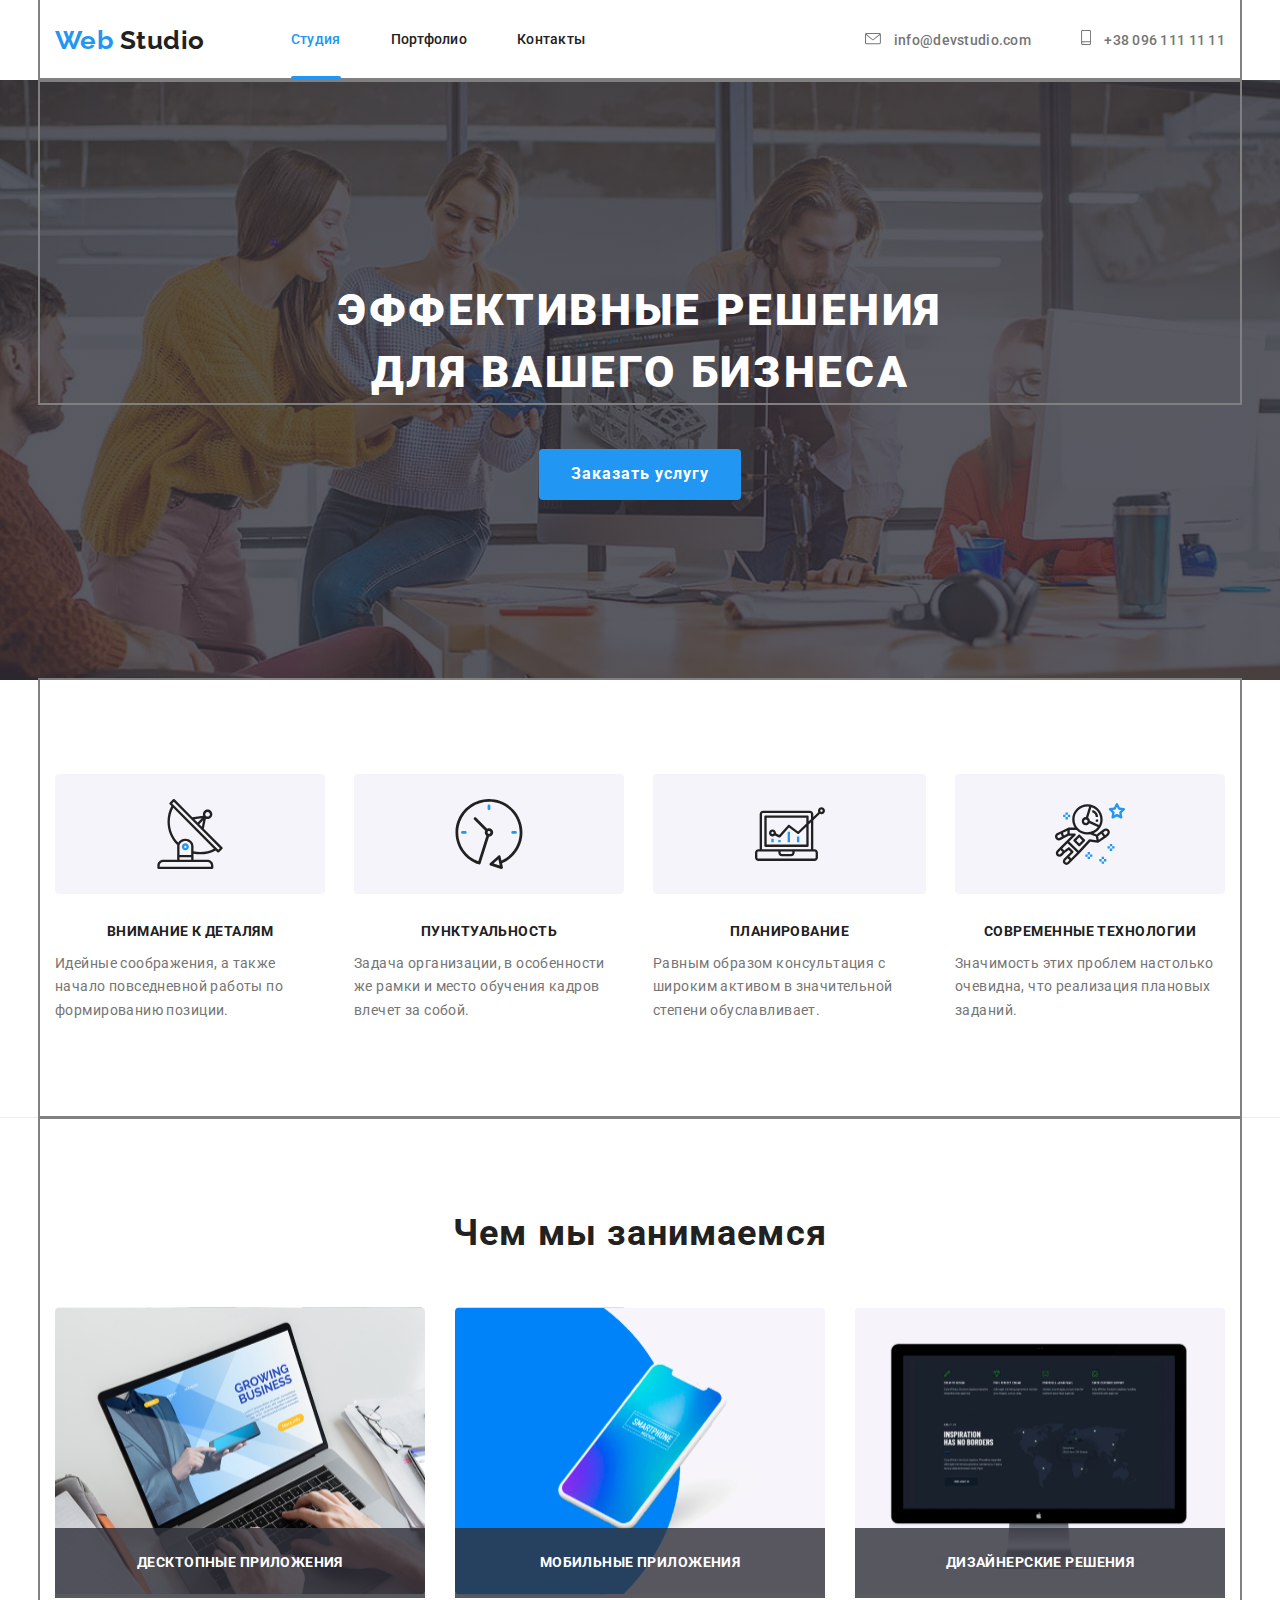
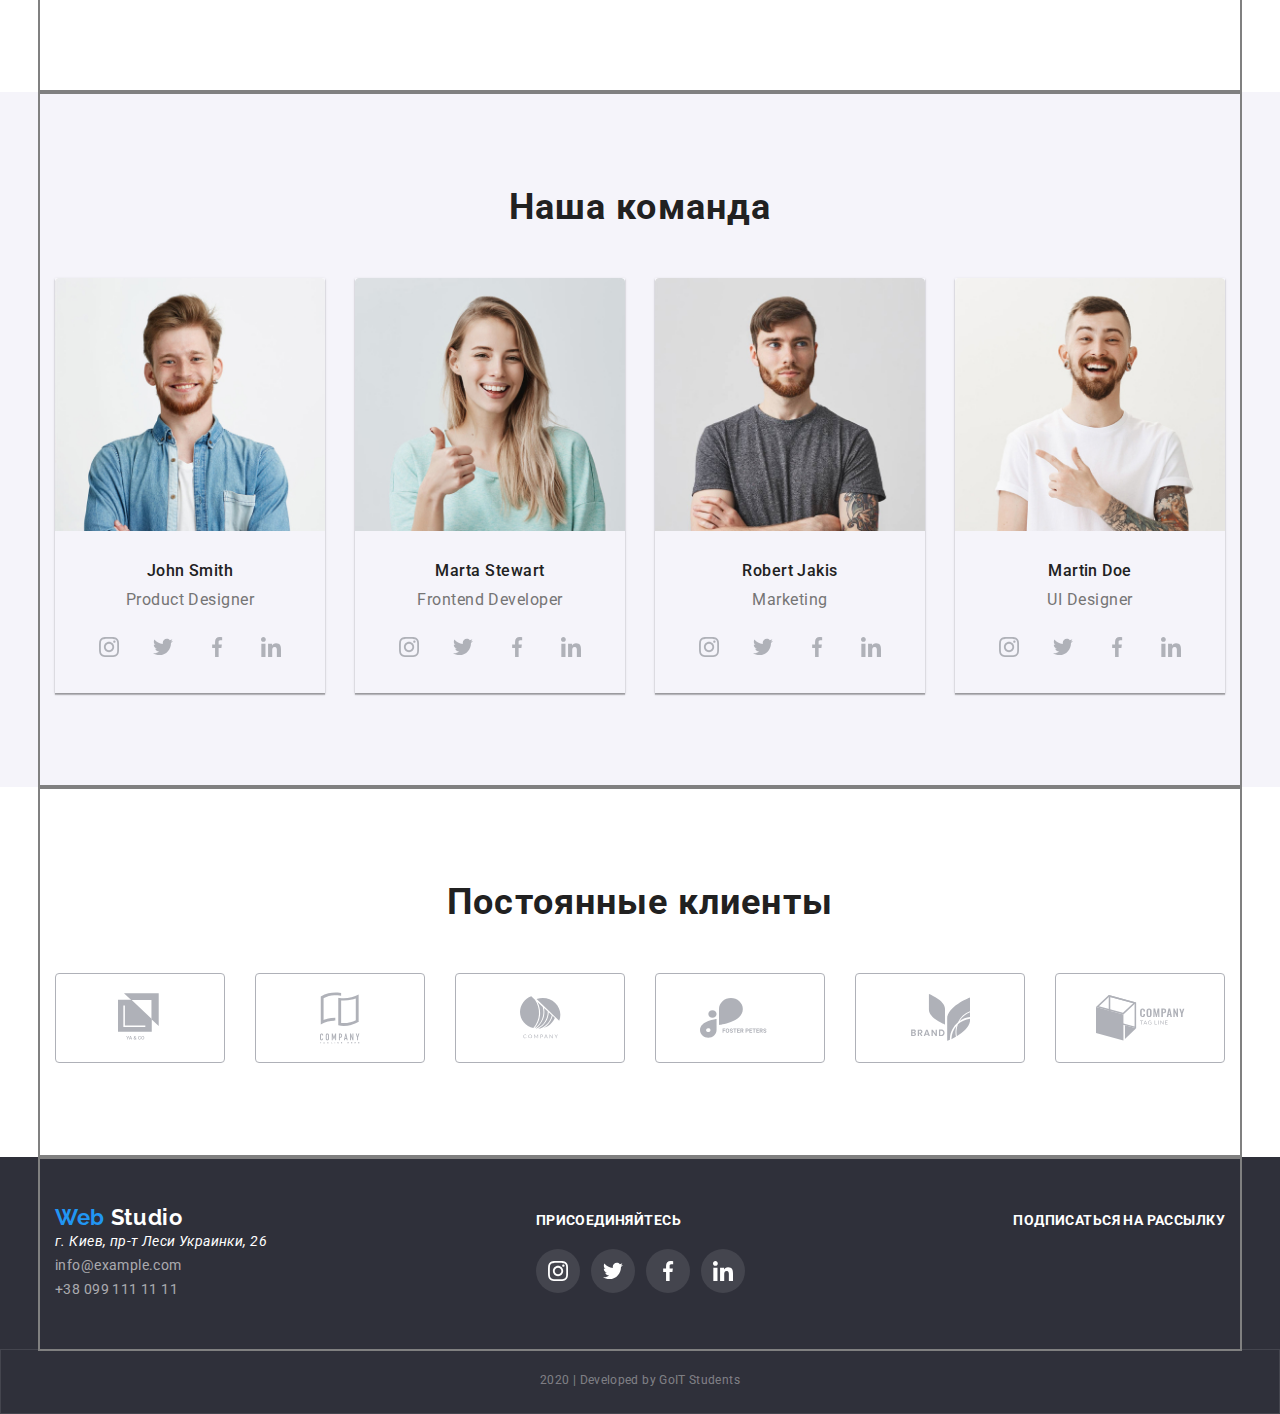
==== index.html @ 0ee474f1 "hw6" ====
<!DOCTYPE html>
<html lang="ru">
  <head>
    <meta charset="UTF-8" />
    <meta name="viewport" content="width=device-width, initial-scale=1.0" />
    <title>Document</title>
    <link
      href="https://fonts.googleapis.com/css2?family=Raleway:wght@700&family=Roboto:wght@400;500;700;900&display=swap"
      rel="stylesheet"
    />
    <link
      rel="stylesheet"
      href="https://cdnjs.cloudflare.com/ajax/libs/modern-normalize/0.6.0/modern-normalize.min.css"
    />
    <link rel="stylesheet" href="./css/style.css" />
  </head>
  <body>
    <header class="page-header">
      <div class="container main">
        <nav class="main-nav">
          <a href="./index.html" class="logo list"
            >Web <span class="logo-color">Studio</span></a
          >

          <ul class="site-nav list">
            <li class="item active">
              <a href="./index.html" class="link list line">Студия</a>
            </li>
            <li class="item">
              <a href="./portfolio.html" class="link list line">Портфолио</a>
            </li>
            <li class="item"><a href="" class="link list line">Контакты</a></li>
          </ul>
        </nav>

        <ul class="contacts list">
          <li class="item">
            <a href="" class="link list">
              <svg class="envelope">
                <use href="./images/symbol-defs.svg#envelope"></use>
              </svg>
              info@devstudio.com
            </a>
          </li>
          <li class="item">
            <a href="" class="link list">
              <svg class="smartphone">
                <use href="./images/symbol-defs.svg#smartphone"></use>
              </svg>
              +38 096 111 11 11</a
            >
          </li>
        </ul>
      </div>
    </header>
    <main>
      <section>
        <div class="overlay">
          <div class="container">
            <h1 class="hero-title">
              эффективные решения <br />
              для вашего бизнеса
            </h1>
          </div>
          <a href="" class="hero-link list"
            ><span class="hero-btn">Заказать услугу</span></a
          >
        </div>
      </section>

      <!--section soft-tech skils-->
      <section class="skills">
        <div class="container sec-pad">
          <ul class="skills-list">
            <li class="skills-item">
              <div class="background">
                <svg class="antenna icon">
                  <use href="./images/symbol-defs.svg#antenna"></use>
                </svg>
              </div>

              <h2 class="skills-title">Внимание к деталям</h2>
              <p class="description-skills">
                Идейные соображения, а также начало повседневной работы по
                формированию позиции.
              </p>
            </li>
            <li class="skills-item">
              <div class="background">
                <svg class="clock icon">
                  <use href="./images/symbol-defs.svg#clock"></use>
                </svg>
              </div>

              <h2 class="skills-title">Пунктуальность</h2>
              <p class="description-skills">
                Задача организации, в особенности же рамки и место обучения
                кадров влечет за собой.
              </p>
            </li>
            <li class="skills-item">
              <div class="background">
                <svg class="diagram icon">
                  <use href="./images/symbol-defs.svg#diagram"></use>
                </svg>
              </div>

              <h2 class="skills-title">Планирование</h2>
              <p class="description-skills">
                Равным образом консультация с широким активом в значительной
                степени обуславливает.
              </p>
            </li>
            <li class="skills-item">
              <div class="background">
                <svg class="astronaut icon">
                  <use href="./images/symbol-defs.svg#astronaut"></use>
                </svg>
              </div>

              <h2 class="skills-title">Современные технологии</h2>
              <p class="description-skills">
                Значимость этих проблем настолько очевидна, что реализация
                плановых заданий.
              </p>
            </li>
          </ul>
        </div>
      </section>

      <!--section our offers-->
      <section class="offers">
        <div class="container sec-pad">
          <h3 class="title">Чем мы занимаемся</h3>
          <ul class="offers-list">
            <li class="offers-item">
              <img src="./images/desktop.svg" alt="image" />
              <span class="offers-description descr-position"
                >Десктопные приложения</span
              >
            </li>
            <li class="offers-item">
              <img src="./images/mobile.svg" alt="image" />
              <span class="offers-description">Мобильные приложения</span>
            </li>
            <li class="offers-item">
              <img src="./images/design.svg" alt="image" />
              <span class="offers-description">Дизайнерские решения</span>
            </li>
          </ul>
        </div>
      </section>

      <!--our team-->

      <section class="team">
        <div class="container sec-pad">
          <h4 class="title">Наша команда</h4>
          <ul class="team-list">
            <li class="team-item">
              <img
                src="./images/john-smith.jpg"
                alt="photo John Smith"
                class="team-photo"
                width="270"
              />
              <h5 class="team-name">John Smith</h5>
              <p class="team-position">Product Designer</p>
              <div class="social">
                <a
                  href="https://www.instagram.com"
                  class="team-link list social-bg"
                >
                  <svg class="social-icon">
                    <use href="./images/symbol-defs.svg#instagram"></use>
                  </svg>
                </a>

                <!-- <div class="social-bg"></div> -->
                <a href="https://twitter.com" class="team-link list social-bg">
                  <svg class="social-icon">
                    <use href="./images/symbol-defs.svg#twitter"></use>
                  </svg>
                </a>

                <!-- <div class="social-bg"></div> -->
                <a
                  href="https://uk-ua.facebook.com"
                  class="team-link list social-bg"
                >
                  <svg class="social-icon">
                    <use href="./images/symbol-defs.svg#facebook"></use>
                  </svg>
                </a>

                <!-- <div class="social-bg"></div> -->
                <a
                  href="https://www.linkedin.com"
                  class="team-link list social-bg"
                >
                  <svg class="social-icon">
                    <use href="./images/symbol-defs.svg#linkedin"></use>
                  </svg>
                </a>
              </div>
            </li>
            <li class="team-item">
              <img
                src="./images/marta-stewart.jpg"
                alt="photo Marta Stewart"
                class="team-photo"
                width="270"
              />
              <h5 class="team-name">Marta Stewart</h5>
              <p class="team-position">Frontend Developer</p>
              <div class="social">
                <a
                  href="https://www.instagram.com"
                  class="team-link list social-bg"
                >
                  <svg class="social-icon">
                    <use href="./images/symbol-defs.svg#instagram"></use>
                  </svg>
                </a>

                <!-- <div class="social-bg"></div> -->
                <a href="https://twitter.com" class="team-link list social-bg">
                  <svg class="social-icon">
                    <use href="./images/symbol-defs.svg#twitter"></use>
                  </svg>
                </a>

                <!-- <div class="social-bg"></div> -->
                <a
                  href="https://uk-ua.facebook.com"
                  class="team-link list social-bg"
                >
                  <svg class="social-icon">
                    <use href="./images/symbol-defs.svg#facebook"></use>
                  </svg>
                </a>

                <!-- <div class="social-bg"></div> -->
                <a
                  href="https://www.linkedin.com"
                  class="team-link list social-bg"
                >
                  <svg class="social-icon">
                    <use href="./images/symbol-defs.svg#linkedin"></use>
                  </svg>
                </a>
              </div>
            </li>
            <li class="team-item">
              <img
                src="./images/robert-jakis.jpg"
                alt="photo Robert Jakis"
                class="team-photo"
                width="270"
              />
              <h5 class="team-name">Robert Jakis</h5>
              <p class="team-position">Marketing</p>
              <div class="social">
                <a
                  href="https://www.instagram.com"
                  class="team-link list social-bg"
                >
                  <svg class="social-icon">
                    <use href="./images/symbol-defs.svg#instagram"></use>
                  </svg>
                </a>

                <!-- <div class="social-bg"></div> -->
                <a href="https://twitter.com" class="team-link list social-bg">
                  <svg class="social-icon">
                    <use href="./images/symbol-defs.svg#twitter"></use>
                  </svg>
                </a>

                <!-- <div class="social-bg"></div> -->
                <a
                  href="https://uk-ua.facebook.com"
                  class="team-link list social-bg"
                >
                  <svg class="social-icon">
                    <use href="./images/symbol-defs.svg#facebook"></use>
                  </svg>
                </a>

                <!-- <div class="social-bg"></div> -->
                <a
                  href="https://www.linkedin.com"
                  class="team-link list social-bg"
                >
                  <svg class="social-icon">
                    <use href="./images/symbol-defs.svg#linkedin"></use>
                  </svg>
                </a>
              </div>
            </li>
            <li class="team-item">
              <img
                src="./images/martin-doe.jpg"
                alt="photo Martin Doe"
                class="team-photo"
                width="270"
              />
              <h5 class="team-name">Martin Doe</h5>
              <p class="team-position">UI Designer</p>
              <div class="social">
                <a
                  href="https://www.instagram.com"
                  class="team-link list social-bg"
                >
                  <svg class="social-icon">
                    <use href="./images/symbol-defs.svg#instagram"></use>
                  </svg>
                </a>

                <!-- <div class="social-bg"></div> -->
                <a href="https://twitter.com" class="team-link list social-bg">
                  <svg class="social-icon">
                    <use href="./images/symbol-defs.svg#twitter"></use>
                  </svg>
                </a>

                <!-- <div class="social-bg"></div> -->
                <a
                  href="https://uk-ua.facebook.com"
                  class="team-link list social-bg"
                >
                  <svg class="social-icon">
                    <use href="./images/symbol-defs.svg#facebook"></use>
                  </svg>
                </a>

                <!-- <div class="social-bg"></div> -->
                <a
                  href="https://www.linkedin.com"
                  class="team-link list social-bg"
                >
                  <svg class="social-icon">
                    <use href="./images/symbol-defs.svg#linkedin"></use>
                  </svg>
                </a>
              </div>
            </li>
          </ul>
        </div>
      </section>

      <!--regular customers (логотипы компаний клиентов - ссылки)-->

      <section class="customers">
        <div class="container sec-pad">
          <h5 class="title">Постоянные клиенты</h5>
          <ul class="customers-list">
            <li class="customers-item">
              <a href="" class="customers-link">
                <svg class="customers-icon logo-1">
                  <use href="./images/symbol-defs.svg#logo-1"></use>
                </svg>
              </a>
            </li>

            <li class="customers-item">
              <a href="" class="customers-link">
                <svg class="customers-icon logo-2">
                  <use href="./images/symbol-defs.svg#logo-2"></use>
                </svg>
              </a>
            </li>

            <li class="customers-item">
              <a href="" class="customers-link">
                <svg class="customers-icon logo-3">
                  <use href="./images/symbol-defs.svg#logo-3"></use>
                </svg>
              </a>
            </li>

            <li class="customers-item">
              <a href="" class="customers-link">
                <svg class="customers-icon logo-4">
                  <use href="./images/symbol-defs.svg#logo-4"></use>
                </svg>
              </a>
            </li>

            <li class="customers-item">
              <a href="" class="customers-link">
                <svg class="customers-icon logo-5">
                  <use href="./images/symbol-defs.svg#logo-5"></use>
                </svg>
              </a>
            </li>

            <li class="customers-item">
              <a href="" class="customers-link">
                <svg class="customers-icon logo-6">
                  <use href="./images/symbol-defs.svg#logo-6"></use>
                </svg>
              </a>
            </li>
          </ul>
        </div>
      </section>
    </main>
    <!--footer-->
    <footer>
      <section class="footer">
        <div class="footer-content container">
          <div class="ft-logo-item">
            <a href="./index.html" class="footer-logo list"
              >Web <span class="footer-logo-color">Studio</span></a
            >
            <address class="address">
              г. Киев, пр-т Леси Украинки, 26 <br />
              <a href="" class="address-link list">info@example.com</a> <br />
              <a href="" class="address-link list">+38 099 111 11 11</a>
            </address>
          </div>
          <div class="ft-ttl-item">
            <h6 class="footer-title list">присоединяйтесь</h6>
            <ul class="sl-list">
              <li class="sl-item">
                <a
                  href="https://www.instagram.com"
                  aria-label="ссылка на instagram"
                  class="social-link"
                >
                  <svg class="social-icon" width="20" height="20">
                    <use href="./images/symbol-defs.svg#instagram"></use>
                  </svg>
                </a>
              </li>
              <li class="sl-item">
                <a
                  href="https://www.twitter.com"
                  aria-label="ссылка на twitter"
                  class="social-link"
                >
                  <svg class="social-icon" width="20" height="20">
                    <use href="./images/symbol-defs.svg#twitter"></use>
                  </svg>
                </a>
              </li>
              <li class="sl-item">
                <a
                  href="https://uk-ua.facebook.com"
                  aria-label="ссылка на facebook"
                  class="social-link"
                >
                  <svg class="social-icon" width="20" height="20">
                    <use href="./images/symbol-defs.svg#facebook"></use>
                  </svg>
                </a>
              </li>
              <li class="sl-item">
                <a
                  href="https://www.linkedin.com"
                  aria-label="ссылка на linkedin"
                  class="social-link"
                >
                  <svg class="social-icon" width="20" height="20">
                    <use href="./images/symbol-defs.svg#linkedin"></use>
                  </svg>
                </a>
              </li>
            </ul>
          </div>
          <div class="footer-subscribe">
            <h6 class="footer-title list">подписаться на рассылку</h6>
          </div>
        </div>

        <p class="footer-copyright list">2020 | Developed by GoIT Students</p>
      </section>
    </footer>
  </body>
</html>
---- css/style.css ----
body {
  font-family: 'Roboto', sans-serif;
  letter-spacing: 0.03em;
}

ul {
  margin: 0;
  padding: 0;
  list-style: none;
}

img {
  display: block;
}

.list {
  margin: 0;
  padding: 0;
  text-decoration: none;
}

/* header */
/* .page-header {
} */

/* main nav */

.container {
  margin-left: auto;
  margin-right: auto;
  padding-left: 15px;
  padding-right: 15px;
  width: 1200px;
  outline: 2px solid grey;
}

.logo {
  font-family: Raleway, sans-serif;
  font-weight: 700;
  font-size: 26px;
  line-height: 1.19;
  color: #2196f3;
}

.logo-color {
  color: #212121;
}

.main {
  display: flex;
  align-items: center;
}

.main-nav {
  display: flex;
  align-items: center;
}

/* site nav */

.site-nav {
  display: flex;
  margin-left: 86px;
  /* margin-bottom: 30px; */
  align-items: center;
}
.link {
  position: relative;
}

.site-nav .link {
  display: block;
  /* outline: 2px solid grey; */
}

.site-nav .item + .item {
  margin-left: 50px;
}

.site-nav .link {
  display: block;
  padding-top: 32px;
  padding-bottom: 32px;

  font-weight: 500;
  font-size: 14px;
  line-height: 1.14;
  letter-spacing: 0.02em;
  color: #212121;

  transition: color 250ms cubic-bezier(0.4, 0, 0.2, 1);
}

.site-nav .link:hover,
.site-nav .link:focus {
  color: #2196f3;
}

.active .link {
  color: #2196f3;
}

.line::before {
  content: '';
  bottom: 0;
  left: 0;
  position: absolute;
  width: 100%;
  height: 4px;
  background-color: #2196f3;
  border-radius: 2px;

  transform: scaleY(0);
  transition: transform 250ms cubic-bezier(0.4, 0, 0.2, 1);
}

.line:hover::before,
.line:focus::before {
  transform: scaleY(1);
}

.active .line::before {
  transform: scaleY(1);
}

/* Contacts */

.contacts {
  display: flex;
  margin-left: auto;
  align-items: center;
}

.contacts .item + .item {
  margin-left: 50px;
}

.link {
  font-weight: 500;
  font-size: 14px;
  line-height: 1.14;
  letter-spacing: 0.02em;
  color: #757575;
  fill: #757575;

  transition: color 250ms cubic-bezier(0.4, 0, 0.2, 1),
    fill 250ms cubic-bezier(0.4, 0, 0.2, 1);
}

.link:hover,
.link:focus {
  color: #2196f3;
  fill: #2196f3;
}

.envelope {
  margin-right: 10px;
  width: 16px;
  height: 12px;
}

.smartphone {
  margin-right: 10px;
  width: 10px;
  height: 15px;
}

/* hero */

.overlay {
  max-width: 1600px;
  height: 600px;
  margin-right: auto;
  margin-left: auto;
  /* outline: 1px solid #ccc; */
  background-color: #000;
  background-image: linear-gradient(
      rgba(47, 48, 58, 0.8),
      rgba(47, 48, 58, 0.8)
    ),
    url(../images/header-pctr.jpg);
  background-repeat: no-repeat;
  background-size: cover;
  background-position: center;
}

.hero-title {
  padding-top: 200px;
  margin-top: 0px;
  margin-bottom: 46px;

  font-weight: 900;
  font-size: 44px;
  line-height: 1.4;
  text-align: center;
  letter-spacing: 0.06em;

  text-transform: uppercase;

  color: #ffffff;
}

.hero-link:hover,
.hero-link:focus {
  color: #2196f3;
}

.hero-btn {
  display: inline-block;
  border-radius: 4px;
  padding: 10px 32px;
  margin-left: auto;
  margin-right: auto;
  min-width: 200px;

  color: #ffffff;
  background-color: #2196f3;

  font-weight: 700;
  font-size: 16px;
  line-height: 1.9;
  align-items: center;
  text-decoration: none;
  text-align: center;
  letter-spacing: 0.06em;
}

.hero-link {
  display: flex;
  /* padding-bottom: 200px; */
  font-weight: 700;
  font-size: 16px;
  line-height: 1.9;

  text-align: center;
  letter-spacing: 0.06em;
}

/* skills */

.background {
  display: flex;
  justify-content: center;
  padding: 25px 100px;
  margin-bottom: 30px;

  background: #f5f4fa;
  border-radius: 4px;
}

.icon {
  width: 70px;
  height: 70px;

  background-repeat: no-repeat;
}

.skills {
  border-bottom: 1px solid #ececec;
}

.skills-list {
  display: flex;
}
.skills-list .skills-item + .skills-item {
  margin-left: 29px;
}

.skills-item {
  width: calc((100%-60px) / 4);
}

.skills-title {
  margin-top: 0;
  margin-bottom: 10;

  font-weight: 700;
  font-size: 14px;
  line-height: 1.14;
  text-align: center;
  text-transform: uppercase;
  color: #212121;
}

.description-skills {
  margin-top: 0;
  margin-bottom: 0;

  font-weight: 400;
  font-size: 14px;
  line-height: 1.7;
  letter-spacing: 0.03em;
  color: #757575;
}

/* our offers */

.offers-list {
  display: flex;
}

.offers-list .offers-item + .offers-item {
  margin-left: 30px;
}

.title {
  margin-top: 0;

  font-weight: 700;
  font-size: 36px;
  line-height: 1.17;
  text-align: center;
  letter-spacing: 0.03em;
  color: #212121;
}

.offers-item {
  display: flex;
  position: relative;
  justify-content: center;

  width: calc((100%-60px) / 3);

  /* border-radius: 0px 0px 4px 4px; */
}

.offers-description {
  display: flex;

  font-weight: 700;
  font-size: 14px;
  line-height: 1.14;

  align-items: center;
  justify-content: center;

  letter-spacing: 0.03em;
  text-transform: uppercase;
  color: #ffffff;
  background: rgba(47, 48, 58, 0.8);

  position: absolute;
  bottom: 0;

  width: 100%;
  height: 70px;
}

/* our team */

.sec-pad {
  padding-top: 94px;
  padding-bottom: 94px;
}

.team-list {
  width: calc((100%-60px) / 4);
  display: flex;
}

.team-list .team-item + .team-item {
  margin-left: 30px;
}

.title {
  margin-bottom: 50px;
}

.team {
  background: #f5f4fa;
}

.team-item {
  width: 270px;

  box-shadow: 0px 2px 1px rgba(0, 0, 0, 0.2), 0px 1px 1px rgba(0, 0, 0, 0.14),
    0px 1px 3px rgba(0, 0, 0, 0.12);
}

.team-photo {
  border-radius: 4px 4px 0px 0px;

  margin-bottom: 30px;
}

.team-name {
  margin-top: 0px;
  margin-bottom: 10px;

  font-weight: 500;
  font-size: 16px;
  line-height: 1.19;
  text-align: center;
  letter-spacing: 0.03em;
  color: #212121;
}

.team-position {
  margin-top: 0px;
  margin-bottom: 16px;

  font-weight: 400;
  font-size: 16px;
  line-height: 1.19;
  text-align: center;
  letter-spacing: 0.03em;
  color: #757575;
}

.team-link {
  align-items: center;
  color: #afb1b8;
  fill: #afb1b8;

  transition: fill 250ms cubic-bezier(0.4, 0, 0.2, 1),
    background-color 250ms cubic-bezier(0.4, 0, 0.2, 1);
}

.team-link:hover,
.team-link:focus {
  color: #2196f3;
  fill: #fff;
  background-color: #2196f3;
}

.social {
  display: flex;
  align-items: center;

  padding: 0px 32px;
  margin-bottom: 24px;
  justify-content: space-between;
}

.social-bg {
  display: flex;
  width: 44px;
  height: 44px;
  align-items: center;
  justify-content: center;

  border-radius: 50%;
}

.social-icon {
  padding: 0;
  margin: 0;
  width: 20px;
  height: 20px;
}
/* customers */

.customers-list {
  display: flex;
  justify-content: center;
}

.customers-list .customers-item + .customers-item {
  margin-left: 30px;
}

.customers-link {
  display: flex;
  width: 170px;
  height: 90px;
  border: 1px solid #afb1b8;
  border-radius: 4px;
  justify-content: center;
  align-items: center;

  fill: #afb1b8;

  transition: fill 250ms cubic-bezier(0.4, 0, 0.2, 1),
    border-color 250ms cubic-bezier(0.4, 0, 0.2, 1);
}

.customers-link:hover,
.customers-link:focus {
  fill: #2196f3;
  border-color: #2196f3;
}

.logo-1 {
  display: block;
  width: 45px;
  height: 50px;
}

.logo-2 {
  display: block;
  width: 40px;
  height: 52px;
}

.logo-3 {
  display: block;
  width: 41px;
  height: 43px;
}

.logo-4 {
  display: block;
  width: 80px;
  height: 42px;
}

.logo-5 {
  display: block;
  width: 59px;
  height: 47px;
}

.logo-6 {
  display: block;
  width: 89px;
  height: 46px;
}

/* footer */

.footer {
  background: #2f303a;
}

.footer-logo {
  font-family: Raleway;
  font-weight: 700;
  font-size: 22px;
  line-height: 1.18x;
  letter-spacing: 0.03em;
  color: #2196f3;
}

.footer-logo-color {
  color: #ffffff;
}

.address {
  font-weight: 400;
  font-size: 14px;
  line-height: 1.71;
  letter-spacing: 0.03em;
  color: #ffffff;
}

.address-link:hover,
.address-link:focus {
  color: #2196f3;
}

.address-link {
  font-style: normal;
  font-weight: 400;
  font-size: 14px;
  line-height: 1.71;
  letter-spacing: 0.03em;
  color: rgba(255, 255, 255, 0.6);
}

.footer-title {
  font-weight: 700;
  font-size: 14px;
  line-height: 1.14x;
  letter-spacing: 0.03em;
  text-transform: uppercase;
  color: #ffffff;
}

.footer-copyright {
  font-weight: 400;
  font-size: 12px;
  line-height: 2;
  text-align: center;
  letter-spacing: 0.03em;

  padding-top: 18px;
  padding-bottom: 21px;

  color: rgba(255, 255, 255, 0.4);

  border: 1px solid rgba(255, 255, 255, 0.1);
}

.footer-content {
  display: flex;
  align-items: baseline;
  justify-content: space-between;

  padding-top: 48px;
}

.ft-logo-item {
  display: block;
}

.sl-list {
  display: flex;
  margin-top: 21px;
  margin-bottom: 56px;
}

.sl-list .sl-item + .sl-item {
  margin-left: 11px;
}

.social-link {
  display: flex;
  width: 44px;
  height: 44px;
  align-items: center;
  justify-content: center;

  border-radius: 50%;

  text-decoration: none;
  fill: #ffffff;
  background-color: rgba(255, 255, 255, 0.1);

  transition: background-color 250ms cubic-bezier(0.4, 0, 0.2, 1);
}

.social-link:hover,
.social-link:focus {
  background-color: #2196f3;
}

/* portfolio */

.portfolio {
  padding-top: 94px;
  padding-bottom: 94px;
}

.container .srch-btn {
  display: flex;
  justify-content: center;
}

.srch-btn .srch-btn-item + .srch-btn-item {
  margin-left: 8px;
}

.srch-btn {
  margin-bottom: 56px;
}

.button:hover,
.button:focus {
  color: #2196f3;
}

.button {
  font-family: inherit;
  font-weight: 500;
  font-size: 16px;
  line-height: 1.6;
  text-align: center;
  letter-spacing: 0.03em;

  color: #212121;
}

.li_title {
  font-size: 18px;
  font-weight: 700;
  line-height: 2;
  letter-spacing: 0.05em;

  color: #212121;
}

.text {
  font-size: 16px;
  line-height: 1.9;
  letter-spacing: 0.03em;

  color: #757575;
}

.portfolio-list {
  display: flex;
  flex-wrap: wrap;
}

.portfolio-item {
  display: block;
}

.portfolio-item:not(:nth-child(3n)) {
  margin-right: 30px;
}

.portfolio-item:nth-child(3n) {
  margin-right: 0;
}

.portfolio-item:not(:nth-last-child(-n + 3)) {
  margin-bottom: 30px;
}

.portfolio-item:nth-last-child(-n + 3) {
  margin-bottom: 0;
}

.li_title {
  margin-bottom: 4px;
}

.pf-link {
  display: block;
  position: relative;
}

.pf-link:hover {
  box-shadow: 1px 4px 6px rgba(0, 0, 0, 0.16), 0px 4px 4px rgba(0, 0, 0, 0.06),
    0px 1px 1px rgba(0, 0, 0, 0.12);
}

.card {
  position: relative;
  width: 370px;
  border-top-left-radius: 5px;
  border-top-right-radius: 5px;
  overflow: hidden;
}

.card-content {
  padding: 20px 24px;
  background: #ffffff;

  border-right: 1px solid #eeeeee;
  border-bottom: 1px solid #eeeeee;
  border-left: 1px solid #eeeeee;
  border-bottom-right-radius: 5px;
  border-bottom-left-radius: 5px;
}

.texthover {
  position: absolute;
  top: 0;
  left: 0;

  font-size: 18px;
  line-height: 1.6;
  letter-spacing: 0.03em;

  width: 100%;
  height: 100%;

  padding: 63px 24px;

  color: #ffffff;
  background: rgba(33, 150, 243, 0.9);

  transform: translateY(100%);
  transition: transform 250ms cubic-bezier(0.4, 0, 0.2, 1);
}

.pf-link:hover .texthover {
  transform: translateY(0%);
}
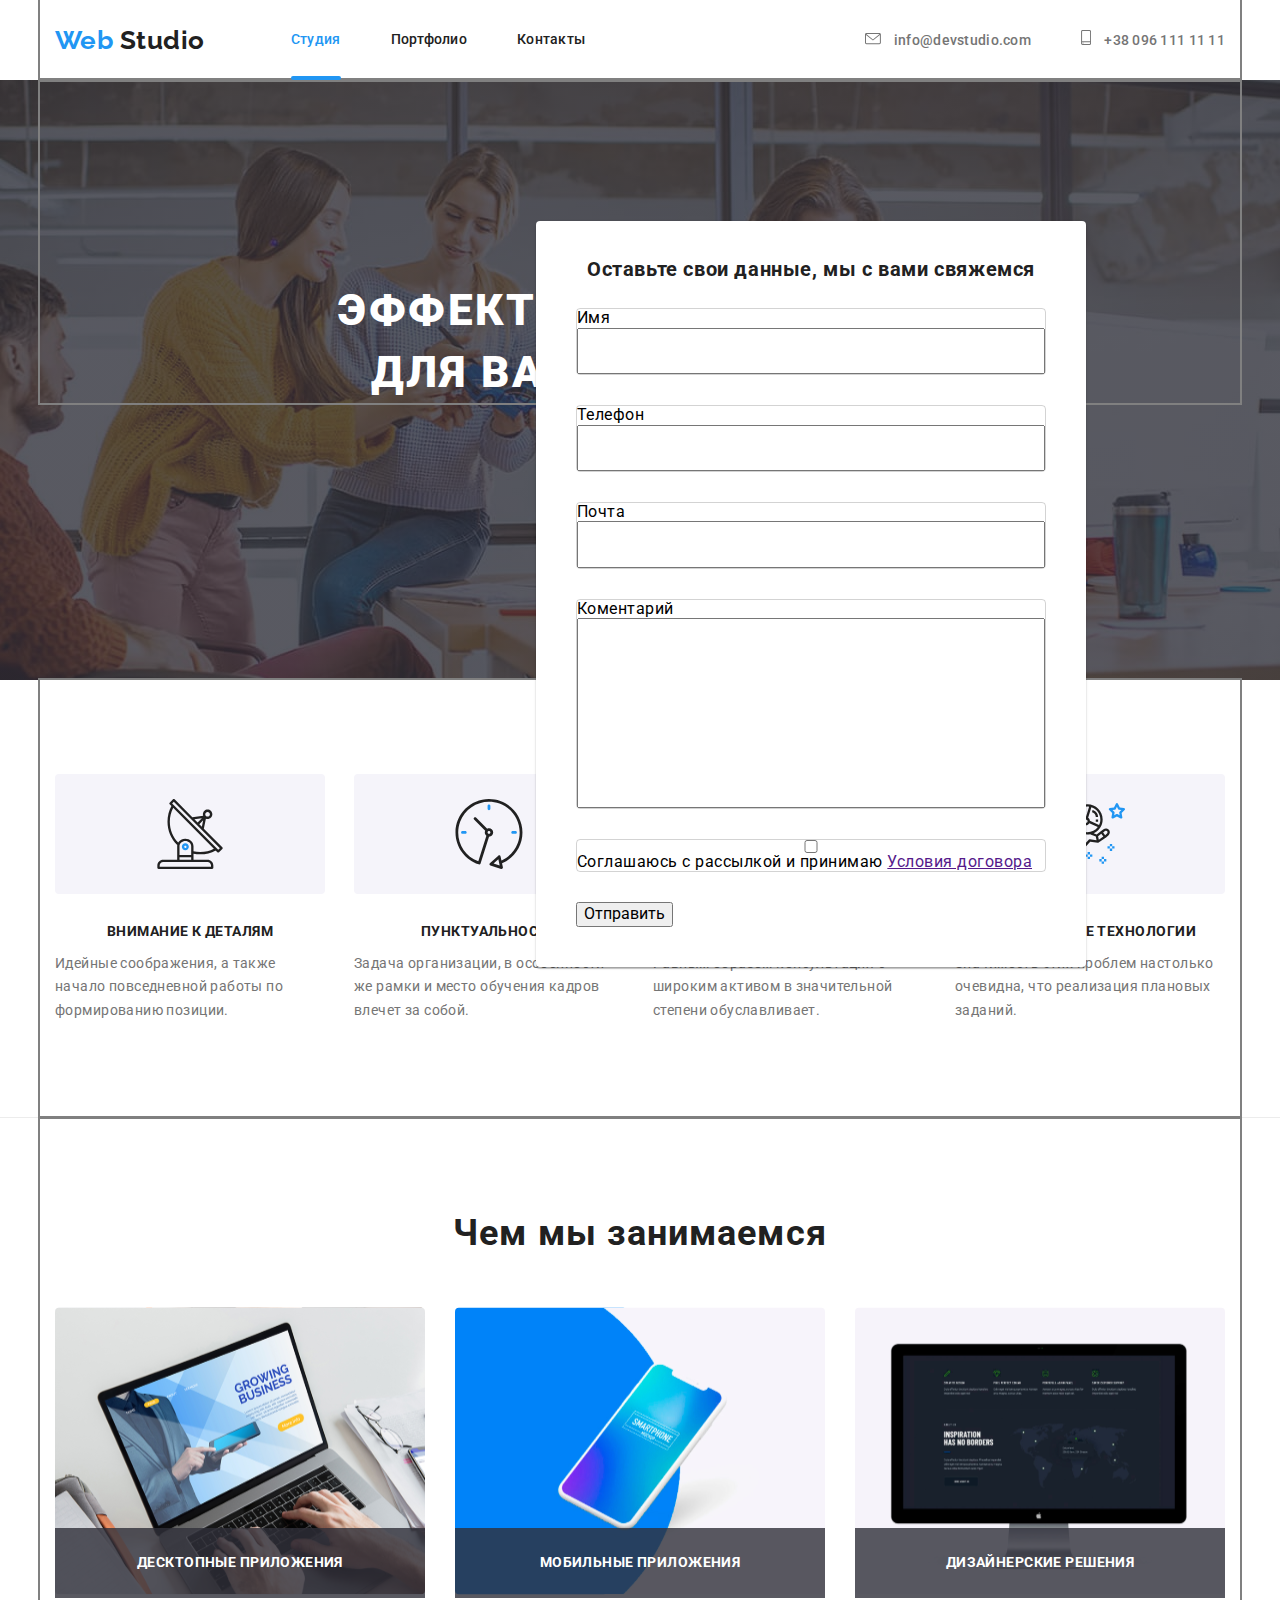
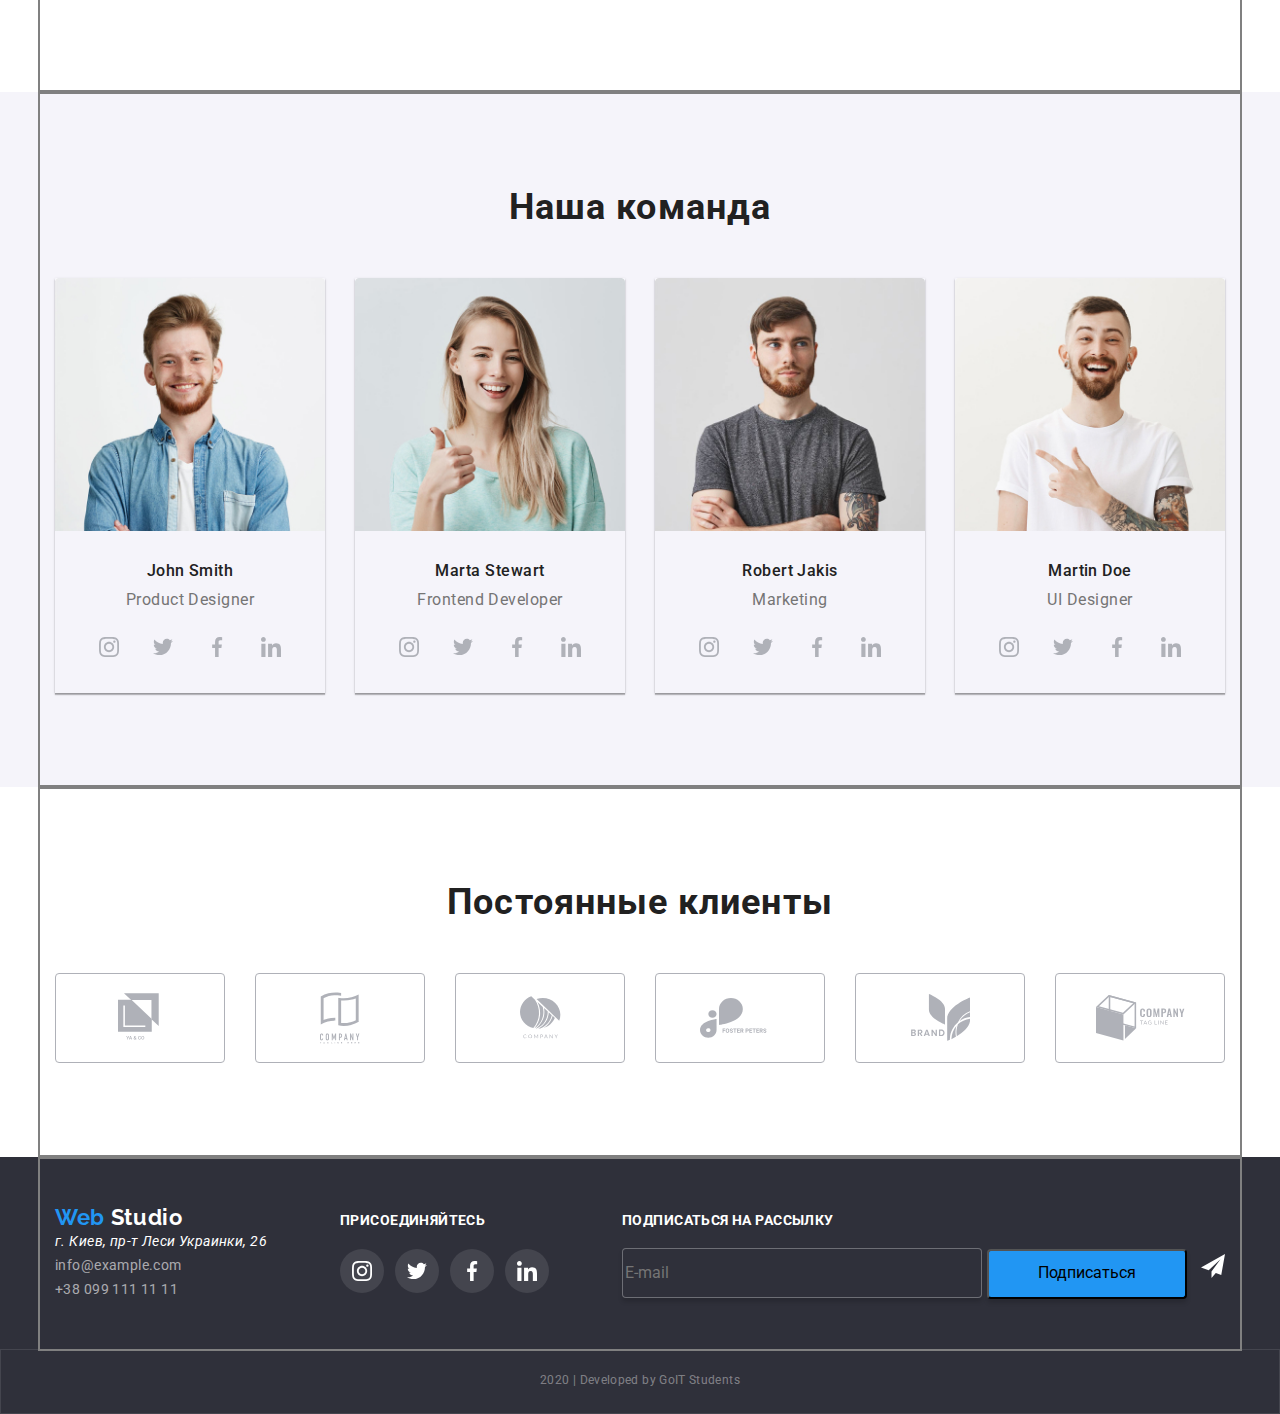
==== commit 634fceb3: "markup of forms" ====
--- a/index.html
+++ b/index.html
@@ -68,6 +68,42 @@
         </div>
       </section>
 
+      <!-- форма для связи -->
+
+      <form class="form">
+        <p class="form-title">Оставьте свои данные, мы с вами свяжемся</p>
+
+        <div class="form-field">
+          <label for="name">Имя</label>
+          <input type="text" type="name" id="name" />
+        </div>
+
+        <div class="form-field">
+          <label for="tel">Телефон</label>
+          <input type="tel" name="tel" id="tel" />
+        </div>
+
+        <div class="form-field">
+          <label for="mail">Почта</label>
+          <input type="email" name="mail" id="mail" />
+        </div>
+
+        <div class="form-field">
+          <label for="ccoment">Коментарий</label>
+          <textarea name="ccoment" id="ccoment" rows="10"></textarea>
+        </div>
+
+        <div class="form-field">
+          <input type="checkbox" name="policy" id="policy" />
+          <label for="policy"
+            >Соглашаюсь с рассылкой и принимаю
+            <a href="">Условия договора</a>
+          </label>
+        </div>
+
+        <button type="submit">Отправить</button>
+      </form>
+
       <!--section soft-tech skils-->
       <section class="skills">
         <div class="container sec-pad">
@@ -471,6 +507,20 @@
           </div>
           <div class="footer-subscribe">
             <h6 class="footer-title list">подписаться на рассылку</h6>
+            <form class="footer-form">
+              <input
+                type="mail"
+                name="E-mail"
+                placeholder="E-mail"
+                class="e-mail"
+              />
+              <!-- <a href="" class="footer-btn list"> </a>-->
+              <button type="submit" class="footer-btn list">Подписаться</button>
+
+              <svg class="icon-send">
+                <use href="./images/symbol-defs.svg#icon-send"></use>
+              </svg>
+            </form>
           </div>
         </div>
 
--- a/css/style.css
+++ b/css/style.css
@@ -1,6 +1,8 @@
 body {
   font-family: 'Roboto', sans-serif;
   letter-spacing: 0.03em;
+
+  position: relative;
 }
 
 ul {
@@ -11,6 +13,10 @@
 
 img {
   display: block;
+}
+
+textarea {
+  resize: none;
 }
 
 .list {
@@ -206,7 +212,7 @@
 }
 
 .hero-btn {
-  display: inline-block;
+  display: block;
   border-radius: 4px;
   padding: 10px 32px;
   margin-left: auto;
@@ -236,6 +242,51 @@
   letter-spacing: 0.06em;
 }
 
+/* communication form */
+
+.form {
+  position: absolute;
+  margin-left: auto;
+  margin-right: auto;
+  padding: 40px;
+
+  width: 550px;
+
+  left: 536px;
+  top: 221px;
+
+  background: #ffffff;
+  box-shadow: 0px 2px 1px rgba(0, 0, 0, 0.2), 0px 1px 1px rgba(0, 0, 0, 0.14),
+    0px 1px 3px rgba(0, 0, 0, 0.12);
+  border-radius: 4px;
+}
+
+.form-title {
+  margin-top: 0;
+  margin-bottom: 30px;
+  font-weight: 700;
+  font-size: 20px;
+  line-height: 0.87;
+  text-align: center;
+  letter-spacing: 0.03em;
+
+  color: #212121;
+}
+
+.form-field {
+  display: flex;
+  flex-direction: column;
+  margin-bottom: 30px;
+
+  border: 1px solid rgba(33, 33, 33, 0.2);
+  border-radius: 4px;
+}
+
+.form-field input {
+  margin: 0;
+  padding: 12px 42px;
+}
+
 /* skills */
 
 .background {
@@ -622,6 +673,45 @@
 .social-link:hover,
 .social-link:focus {
   background-color: #2196f3;
+}
+
+/* footer-subscribe */
+
+.footer-form {
+  margin-top: 20px;
+}
+.e-mail {
+  width: 360px;
+  height: 50px;
+
+  background: #2f303a;
+
+  border: 1px solid rgba(255, 255, 255, 0.3);
+
+  box-shadow: 0px 4px 4px rgba(0, 0, 0, 0.15);
+  border-radius: 4px;
+}
+
+.footer-btn {
+  /* position: relative; */
+  width: 200px;
+  height: 50px;
+
+  padding: 10px 29px;
+
+  background: #2196f3;
+  box-shadow: 0px 4px 4px rgba(0, 0, 0, 0.15);
+  border-radius: 4px;
+}
+
+.icon-send {
+  /* position: absolute;
+  top: 13px;
+  right: 29px; */
+  width: 24px;
+  height: 24px;
+
+  margin-left: 10px;
 }
 
 /* portfolio */
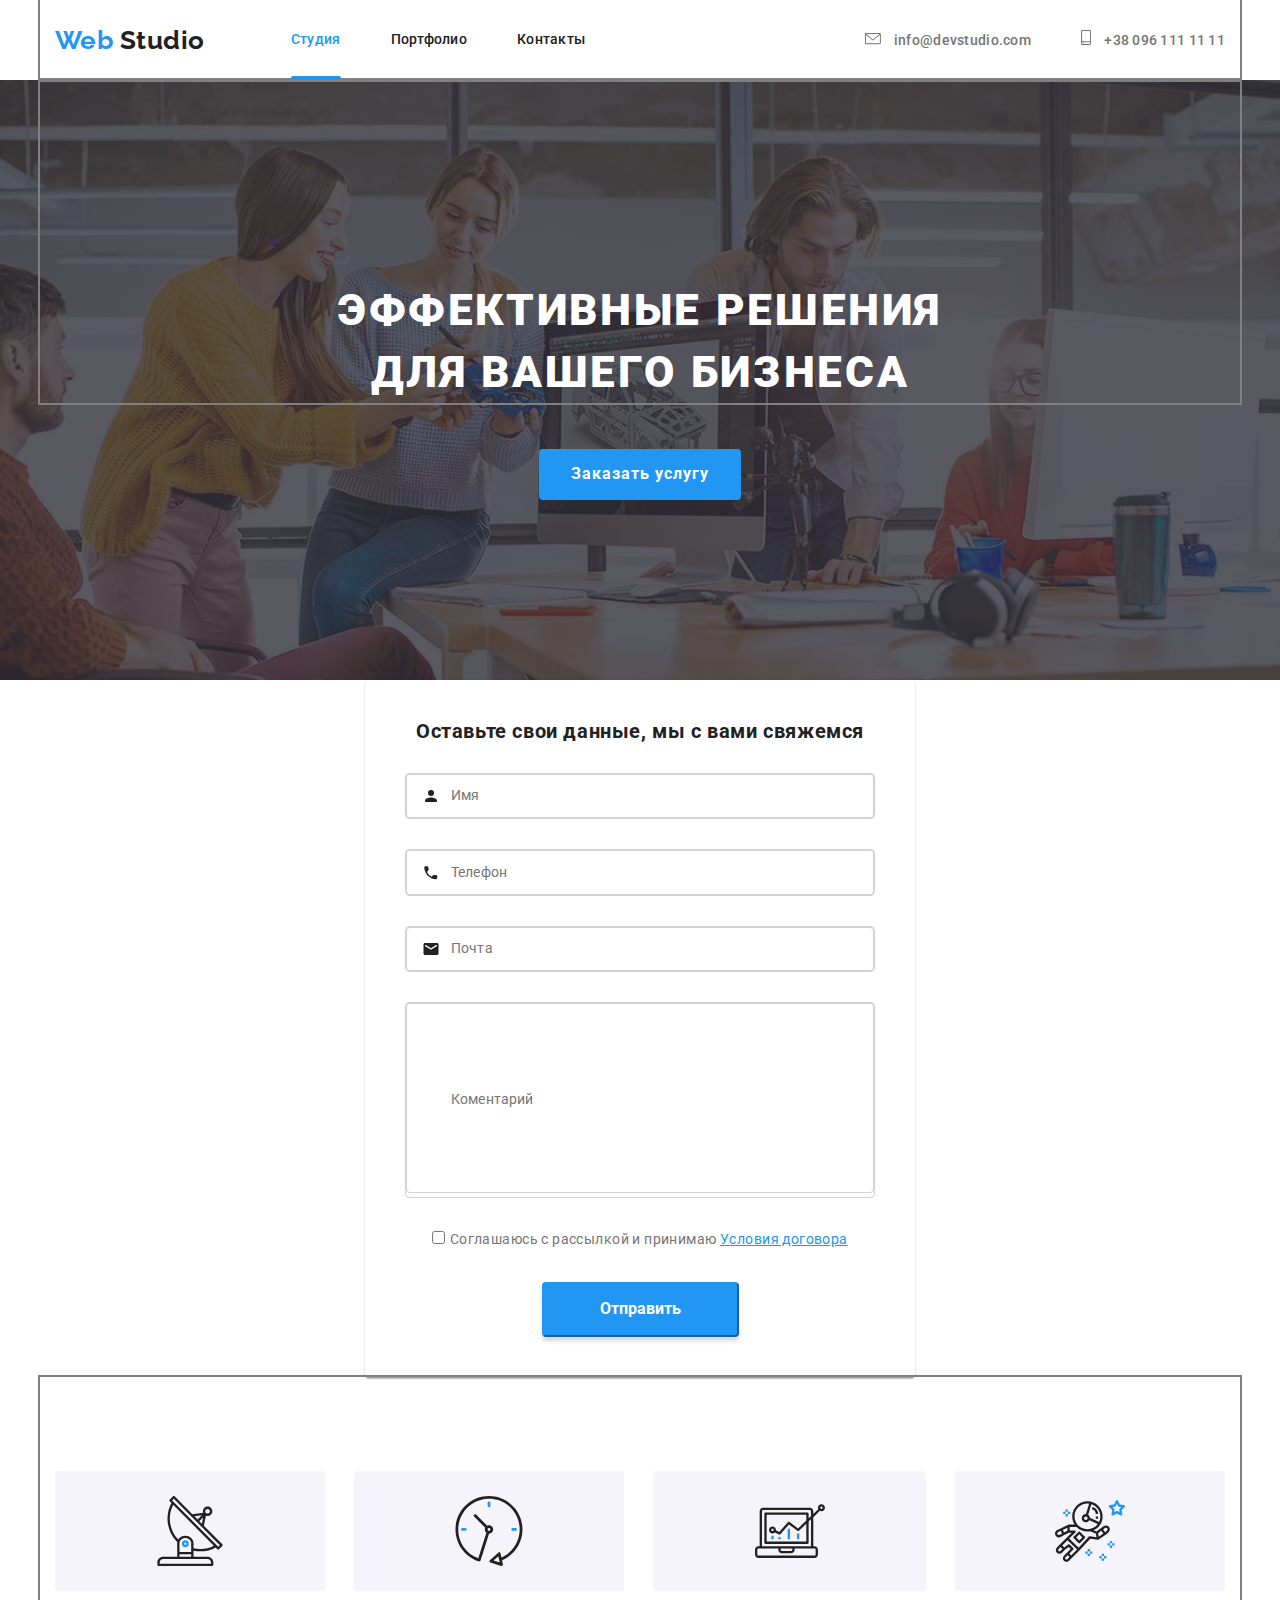
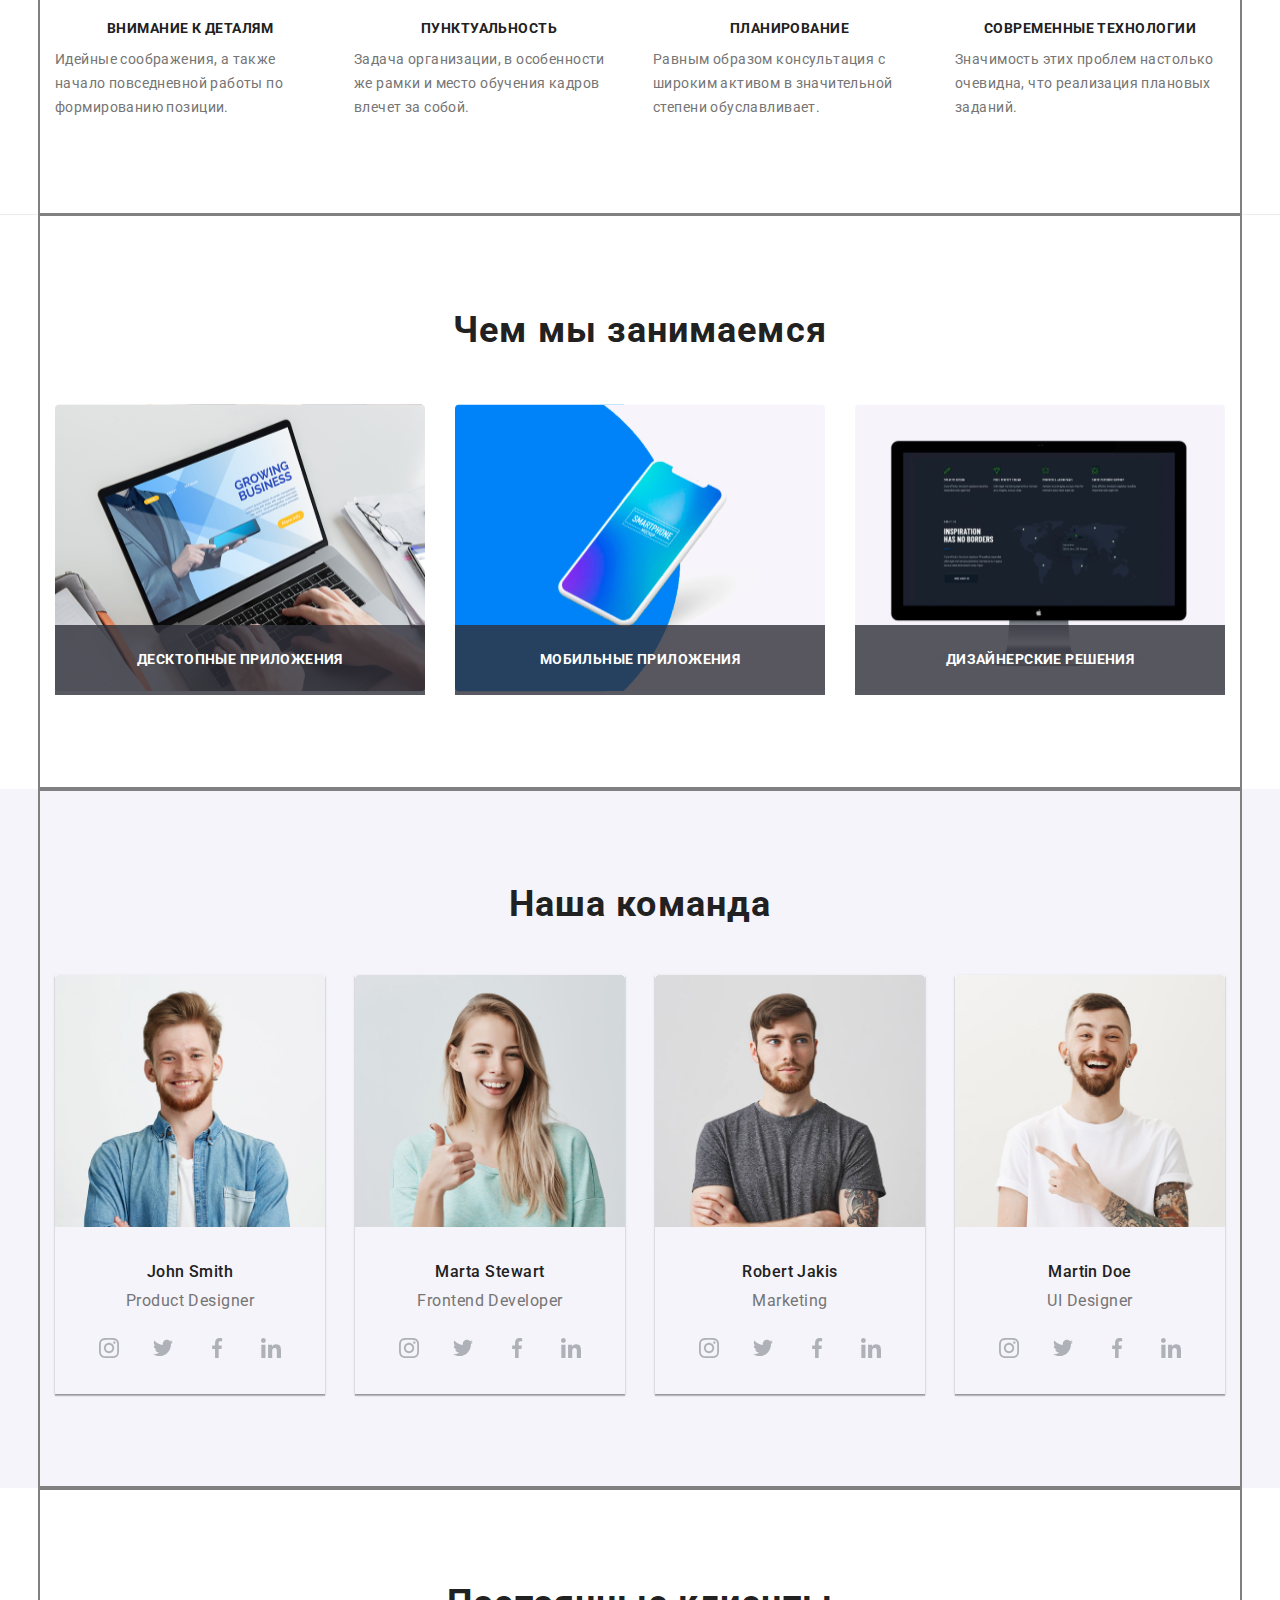
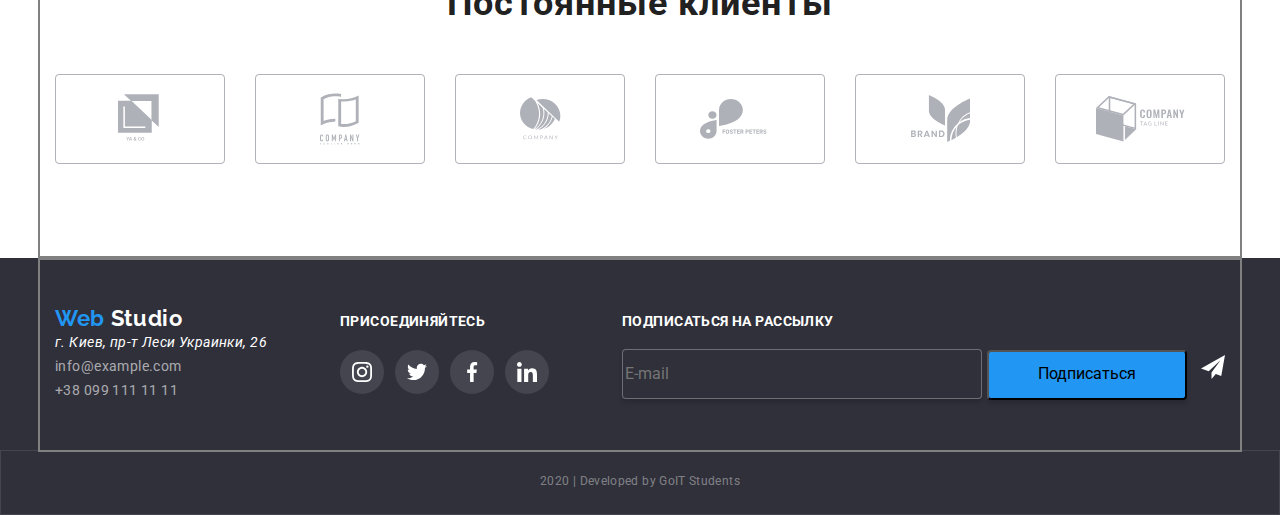
==== commit 96d48886: "add focus in form" ====
--- a/index.html
+++ b/index.html
@@ -74,34 +74,87 @@
         <p class="form-title">Оставьте свои данные, мы с вами свяжемся</p>
 
         <div class="form-field">
-          <label for="name">Имя</label>
-          <input type="text" type="name" id="name" />
+          <input
+            type="text"
+            name="name"
+            id="name"
+            class="form-input"
+            placeholder=" "
+          />
+          <label for="name" class="form-label">Имя</label>
+          <svg
+            width="18"
+            height="18"
+            xmlns="http://www.w3.org/2000/svg"
+            class="form-icon"
+          >
+            <path
+              d="M9 9a3 3 0 100-6 3 3 0 100 6zm0 1.5c-2.003 0-6 1.005-6 3v.75c0 .412.337.75.75.75h10.5c.412 0 .75-.338.75-.75v-.75c0-1.995-3.998-3-6-3z"
+            />
+          </svg>
         </div>
 
         <div class="form-field">
-          <label for="tel">Телефон</label>
-          <input type="tel" name="tel" id="tel" />
+          <input
+            type="tel"
+            name="tel"
+            id="tel"
+            class="form-input"
+            placeholder=" "
+          />
+
+          <label for="tel" class="form-label">Телефон</label>
+          <svg
+            class="form-icon"
+            width="18"
+            height="18"
+            xmlns="http://www.w3.org/2000/svg"
+          >
+            <path
+              d="M13.996 11.123l-1.838-.21a1.441 1.441 0 00-1.187.412l-1.332 1.332a10.888 10.888 0 01-4.769-4.77L6.21 6.55a1.44 1.44 0 00.413-1.187l-.21-1.824a1.448 1.448 0 00-1.44-1.28H3.72c-.818 0-1.498.68-1.448 1.498.384 6.18 5.326 11.115 11.5 11.499.817.05 1.498-.63 1.498-1.448v-1.252a1.434 1.434 0 00-1.274-1.432z"
+            />
+          </svg>
         </div>
 
         <div class="form-field">
-          <label for="mail">Почта</label>
-          <input type="email" name="mail" id="mail" />
+          <input
+            type="email"
+            name="mail"
+            id="mail"
+            class="form-input"
+            placeholder=" "
+          />
+
+          <label for="mail" class="form-label">Почта</label>
+          <svg
+            class="form-icon"
+            width="18"
+            height="18"
+            xmlns="http://www.w3.org/2000/svg"
+          >
+            <path
+              d="M15 3H3c-.825 0-1.492.675-1.492 1.5l-.008 9c0 .825.675 1.5 1.5 1.5h12c.825 0 1.5-.675 1.5-1.5v-9c0-.825-.675-1.5-1.5-1.5zm-.3 3.188L9.398 9.502a.759.759 0 01-.796 0L3.3 6.188a.637.637 0 11.675-1.08L9 8.25l5.025-3.143a.637.637 0 11.675 1.08z"
+            />
+          </svg>
         </div>
 
         <div class="form-field">
-          <label for="ccoment">Коментарий</label>
-          <textarea name="ccoment" id="ccoment" rows="10"></textarea>
-        </div>
-
-        <div class="form-field">
+          <label for="coment" class="form-label">Коментарий</label>
+          <textarea name="coment" id="coment" rows="10" class="form-input">
+          </textarea>
+        </div>
+
+        <div class="form-checkbox">
           <input type="checkbox" name="policy" id="policy" />
-          <label for="policy"
+          <label for="policy" class="policy"
             >Соглашаюсь с рассылкой и принимаю
-            <a href="">Условия договора</a>
+            <a href="" class="policy-link">Условия договора</a>
           </label>
         </div>
 
-        <button type="submit">Отправить</button>
+        <div class="form-submit">
+          <button type="submit" class="submit">Отправить</button>
+        </div>
       </form>
 
       <!--section soft-tech skils-->
@@ -109,7 +162,7 @@
         <div class="container sec-pad">
           <ul class="skills-list">
             <li class="skills-item">
-              <div class="background">
+              <div class="tint">
                 <svg class="antenna icon">
                   <use href="./images/symbol-defs.svg#antenna"></use>
                 </svg>
@@ -122,7 +175,7 @@
               </p>
             </li>
             <li class="skills-item">
-              <div class="background">
+              <div class="tint">
                 <svg class="clock icon">
                   <use href="./images/symbol-defs.svg#clock"></use>
                 </svg>
@@ -135,7 +188,7 @@
               </p>
             </li>
             <li class="skills-item">
-              <div class="background">
+              <div class="tint">
                 <svg class="diagram icon">
                   <use href="./images/symbol-defs.svg#diagram"></use>
                 </svg>
@@ -148,7 +201,7 @@
               </p>
             </li>
             <li class="skills-item">
-              <div class="background">
+              <div class="tint">
                 <svg class="astronaut icon">
                   <use href="./images/symbol-defs.svg#astronaut"></use>
                 </svg>
@@ -509,7 +562,7 @@
             <h6 class="footer-title list">подписаться на рассылку</h6>
             <form class="footer-form">
               <input
-                type="mail"
+                type="email"
                 name="E-mail"
                 placeholder="E-mail"
                 class="e-mail"
--- a/css/style.css
+++ b/css/style.css
@@ -12,7 +12,7 @@
 }
 
 img {
-  display: block;
+  display: inline-block;
 }
 
 textarea {
@@ -245,15 +245,15 @@
 /* communication form */
 
 .form {
-  position: absolute;
+  /* position: absolute; */
   margin-left: auto;
   margin-right: auto;
   padding: 40px;
 
   width: 550px;
 
-  left: 536px;
-  top: 221px;
+  /* left: 536px;
+  top: 221px; */
 
   background: #ffffff;
   box-shadow: 0px 2px 1px rgba(0, 0, 0, 0.2), 0px 1px 1px rgba(0, 0, 0, 0.14),
@@ -266,7 +266,7 @@
   margin-bottom: 30px;
   font-weight: 700;
   font-size: 20px;
-  line-height: 0.87;
+  line-height: 1.15;
   text-align: center;
   letter-spacing: 0.03em;
 
@@ -274,12 +274,15 @@
 }
 
 .form-field {
-  display: flex;
-  flex-direction: column;
+  position: relative;
   margin-bottom: 30px;
 
   border: 1px solid rgba(33, 33, 33, 0.2);
   border-radius: 4px;
+}
+
+.form-field:focus {
+  border: 1px solid #2196f3;
 }
 
 .form-field input {
@@ -287,16 +290,113 @@
   padding: 12px 42px;
 }
 
+.form-input {
+  margin: 0;
+
+  width: 100%;
+
+  font: inherit;
+
+  border: 1px solid rgba(33, 33, 33, 0.2);
+  box-sizing: border-box;
+  border-radius: 4px;
+}
+
+.form-label {
+  position: absolute;
+  top: 50%;
+  left: 45px;
+
+  font-weight: 400;
+  font-size: 14px;
+  line-height: 1.14;
+  letter-spacing: 0.01em;
+
+  color: #757575;
+
+  transform: translateY(-50%);
+  transition: transform 250ms cubic-bezier(0.4, 0, 0.2, 1);
+}
+
+.form-icon {
+  position: absolute;
+  top: 50%;
+  left: 16px;
+
+  transform: translateY(-50%);
+
+  width: 18px;
+  height: 18px;
+  fill: #212121;
+  transition: fill 250ms cubic-bezier(0.4, 0, 0.2, 1);
+}
+
+.form-input:focus ~ .form-icon {
+  fill: #2196f3;
+}
+
+.form-input:focus + .form-label,
+.form-input:not(:placeholder-shown) + .form-label {
+  font-weight: 400;
+  font-size: 12px;
+  line-height: 1.17;
+  color: #2196f3;
+  border-color: #2196f3;
+
+  transform: translate(-32px, -40px);
+}
+
+.form-checkbox {
+  text-align: center;
+  margin-bottom: 30px;
+}
+
+.policy {
+  font-weight: 400;
+  font-size: 14px;
+  line-height: 1.7;
+
+  letter-spacing: 0.03em;
+
+  color: #757575;
+}
+
+.policy-link {
+  color: #2196f3;
+}
+
+.form-submit {
+  text-align: center;
+}
+
+.submit {
+  font-weight: 700;
+  font-size: 16px;
+  line-height: 1.9;
+  padding: 10px 56px;
+
+  color: #fff;
+  background-color: #2196f3;
+  box-shadow: 0px 4px 4px rgba(0, 0, 0, 0.15);
+  border-radius: 4px;
+  border-color: #2196f3;
+}
+
+.submit:hover,
+.submit:focus {
+  cursor: pointer;
+}
+
 /* skills */
 
-.background {
+.tint {
   display: flex;
   justify-content: center;
   padding: 25px 100px;
   margin-bottom: 30px;
 
+  border-radius: 4px;
   background: #f5f4fa;
-  border-radius: 4px;
 }
 
 .icon {
@@ -313,6 +413,7 @@
 .skills-list {
   display: flex;
 }
+
 .skills-list .skills-item + .skills-item {
   margin-left: 29px;
 }
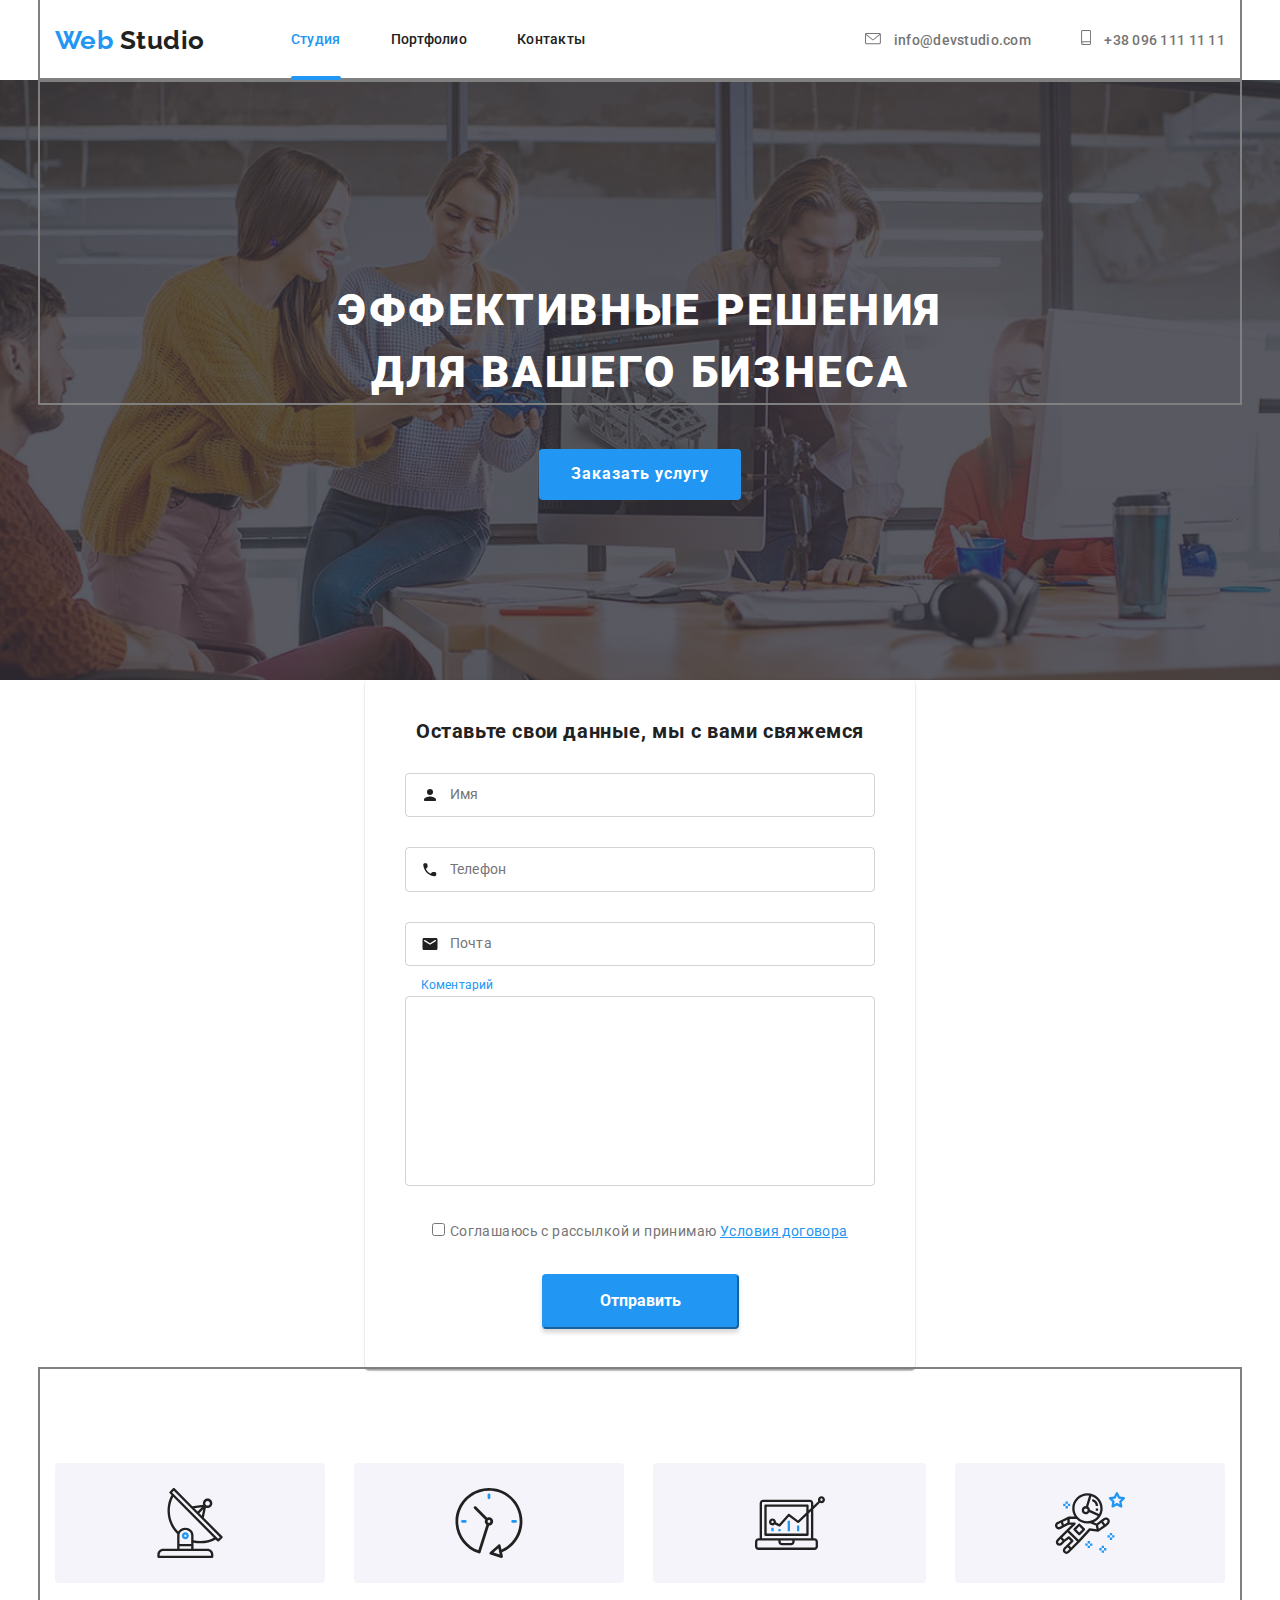
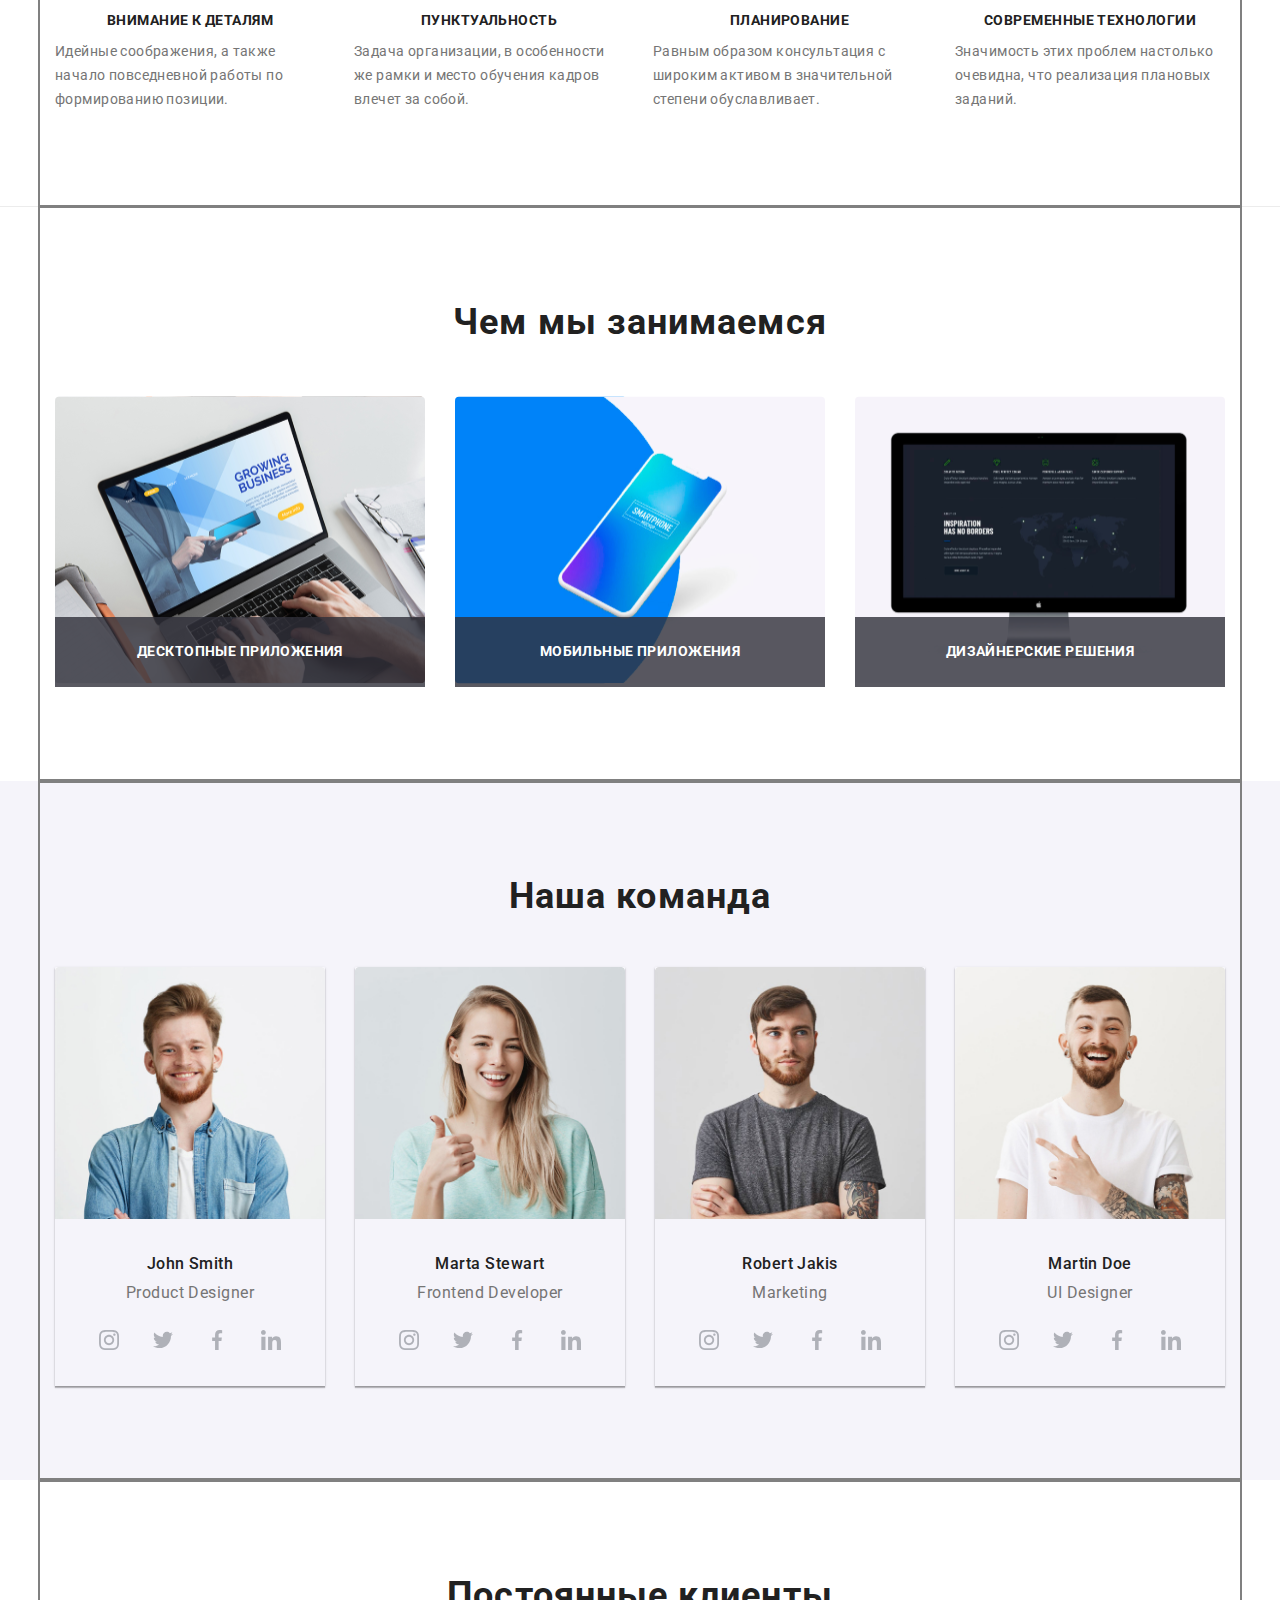
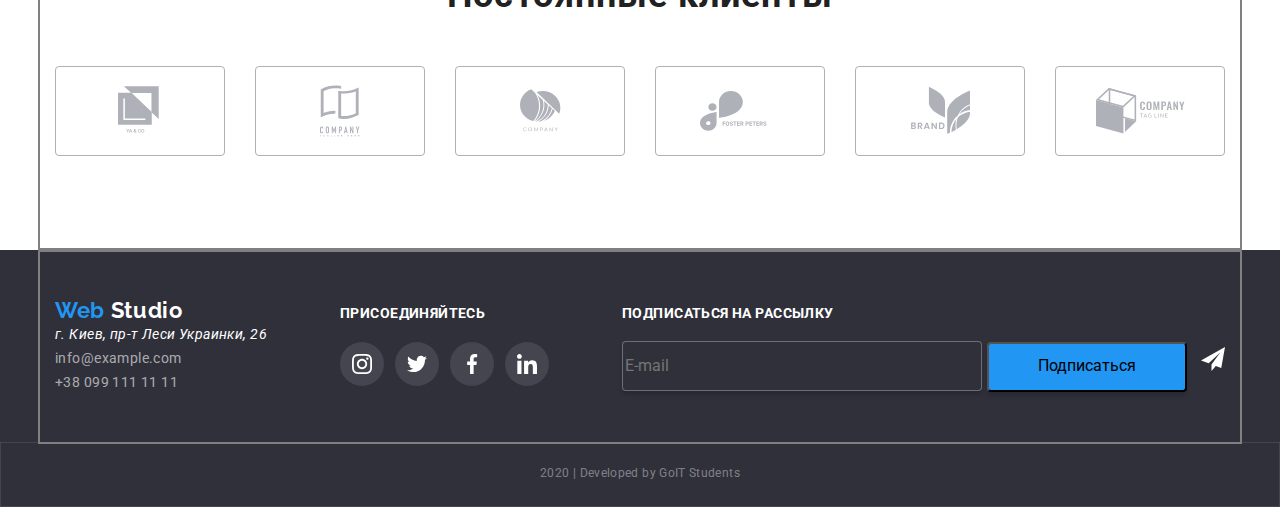
==== commit dd512ad8: "textarea focus" ====
--- a/index.html
+++ b/index.html
@@ -73,7 +73,7 @@
       <form class="form">
         <p class="form-title">Оставьте свои данные, мы с вами свяжемся</p>
 
-        <div class="form-field">
+        <label class="form-field">
           <input
             type="text"
             name="name"
@@ -81,7 +81,7 @@
             class="form-input"
             placeholder=" "
           />
-          <label for="name" class="form-label">Имя</label>
+          <span class="form-label">Имя</span>
           <svg
             width="18"
             height="18"
@@ -92,9 +92,9 @@
               d="M9 9a3 3 0 100-6 3 3 0 100 6zm0 1.5c-2.003 0-6 1.005-6 3v.75c0 .412.337.75.75.75h10.5c.412 0 .75-.338.75-.75v-.75c0-1.995-3.998-3-6-3z"
             />
           </svg>
-        </div>
-
-        <div class="form-field">
+        </label>
+
+        <label class="form-field">
           <input
             type="tel"
             name="tel"
@@ -102,8 +102,7 @@
             class="form-input"
             placeholder=" "
           />
-
-          <label for="tel" class="form-label">Телефон</label>
+          <span class="form-label">Телефон</span>
           <svg
             class="form-icon"
             width="18"
@@ -114,9 +113,9 @@
               d="M13.996 11.123l-1.838-.21a1.441 1.441 0 00-1.187.412l-1.332 1.332a10.888 10.888 0 01-4.769-4.77L6.21 6.55a1.44 1.44 0 00.413-1.187l-.21-1.824a1.448 1.448 0 00-1.44-1.28H3.72c-.818 0-1.498.68-1.448 1.498.384 6.18 5.326 11.115 11.5 11.499.817.05 1.498-.63 1.498-1.448v-1.252a1.434 1.434 0 00-1.274-1.432z"
             />
           </svg>
-        </div>
-
-        <div class="form-field">
+        </label>
+
+        <label class="form-field">
           <input
             type="email"
             name="mail"
@@ -124,8 +123,7 @@
             class="form-input"
             placeholder=" "
           />
-
-          <label for="mail" class="form-label">Почта</label>
+          <span class="form-label">Почта</span>
           <svg
             class="form-icon"
             width="18"
@@ -136,16 +134,16 @@
               d="M15 3H3c-.825 0-1.492.675-1.492 1.5l-.008 9c0 .825.675 1.5 1.5 1.5h12c.825 0 1.5-.675 1.5-1.5v-9c0-.825-.675-1.5-1.5-1.5zm-.3 3.188L9.398 9.502a.759.759 0 01-.796 0L3.3 6.188a.637.637 0 11.675-1.08L9 8.25l5.025-3.143a.637.637 0 11.675 1.08z"
             />
           </svg>
-        </div>
-
-        <div class="form-field">
-          <label for="coment" class="form-label">Коментарий</label>
-          <textarea name="coment" id="coment" rows="10" class="form-input">
+        </label>
+
+        <label class="form-comment">
+          <textarea name="comment" id="comment" rows="10" class="textarea">
           </textarea>
-        </div>
+          <span class="comment">Коментарий</span>
+        </label>
 
         <div class="form-checkbox">
-          <input type="checkbox" name="policy" id="policy" />
+          <input type="checkbox" name="policy" id="policy" class="checkbox" />
           <label for="policy" class="policy"
             >Соглашаюсь с рассылкой и принимаю
             <a href="" class="policy-link">Условия договора</a>
--- a/css/style.css
+++ b/css/style.css
@@ -274,15 +274,9 @@
 }
 
 .form-field {
+  display: block;
   position: relative;
   margin-bottom: 30px;
-
-  border: 1px solid rgba(33, 33, 33, 0.2);
-  border-radius: 4px;
-}
-
-.form-field:focus {
-  border: 1px solid #2196f3;
 }
 
 .form-field input {
@@ -292,14 +286,19 @@
 
 .form-input {
   margin: 0;
-
   width: 100%;
 
   font: inherit;
-
+  border: none;
   border: 1px solid rgba(33, 33, 33, 0.2);
-  box-sizing: border-box;
+  background-color: transparent;
+  outline: none;
   border-radius: 4px;
+  transition: border 250ms cubic-bezier(0.4, 0, 0.2, 1);
+}
+
+.form-input:focus {
+  border: 1px solid #2196f3;
 }
 
 .form-label {
@@ -341,9 +340,58 @@
   font-size: 12px;
   line-height: 1.17;
   color: #2196f3;
-  border-color: #2196f3;
 
   transform: translate(-32px, -40px);
+}
+
+.form-comment {
+  display: block;
+  position: relative;
+  margin-bottom: 30px;
+}
+
+.textarea {
+  position: relative;
+  margin: 0;
+  width: 100%;
+
+  border: none;
+  border: 1px solid rgba(33, 33, 33, 0.2);
+  background-color: transparent;
+  outline: none;
+  border-radius: 4px;
+
+  transition: border 250ms cubic-bezier(0.4, 0, 0.2, 1);
+}
+
+.comment {
+  position: absolute;
+  top: 12px;
+  left: 16px;
+
+  font-weight: 400;
+  font-size: 14px;
+  line-height: 1.14;
+  letter-spacing: 0.01em;
+
+  color: #757575;
+
+  transform: translateY(-30px);
+  transition: transform 250ms cubic-bezier(0.4, 0, 0.2, 1);
+}
+
+.textarea:focus + .comment,
+.textarea:not(:placeholder-shown) + .comment {
+  font-weight: 400;
+  font-size: 12px;
+  line-height: 1.17;
+  color: #2196f3;
+
+  transform: translateY(-30px);
+}
+
+.textarea:focus {
+  border: 1px solid #2196f3;
 }
 
 .form-checkbox {
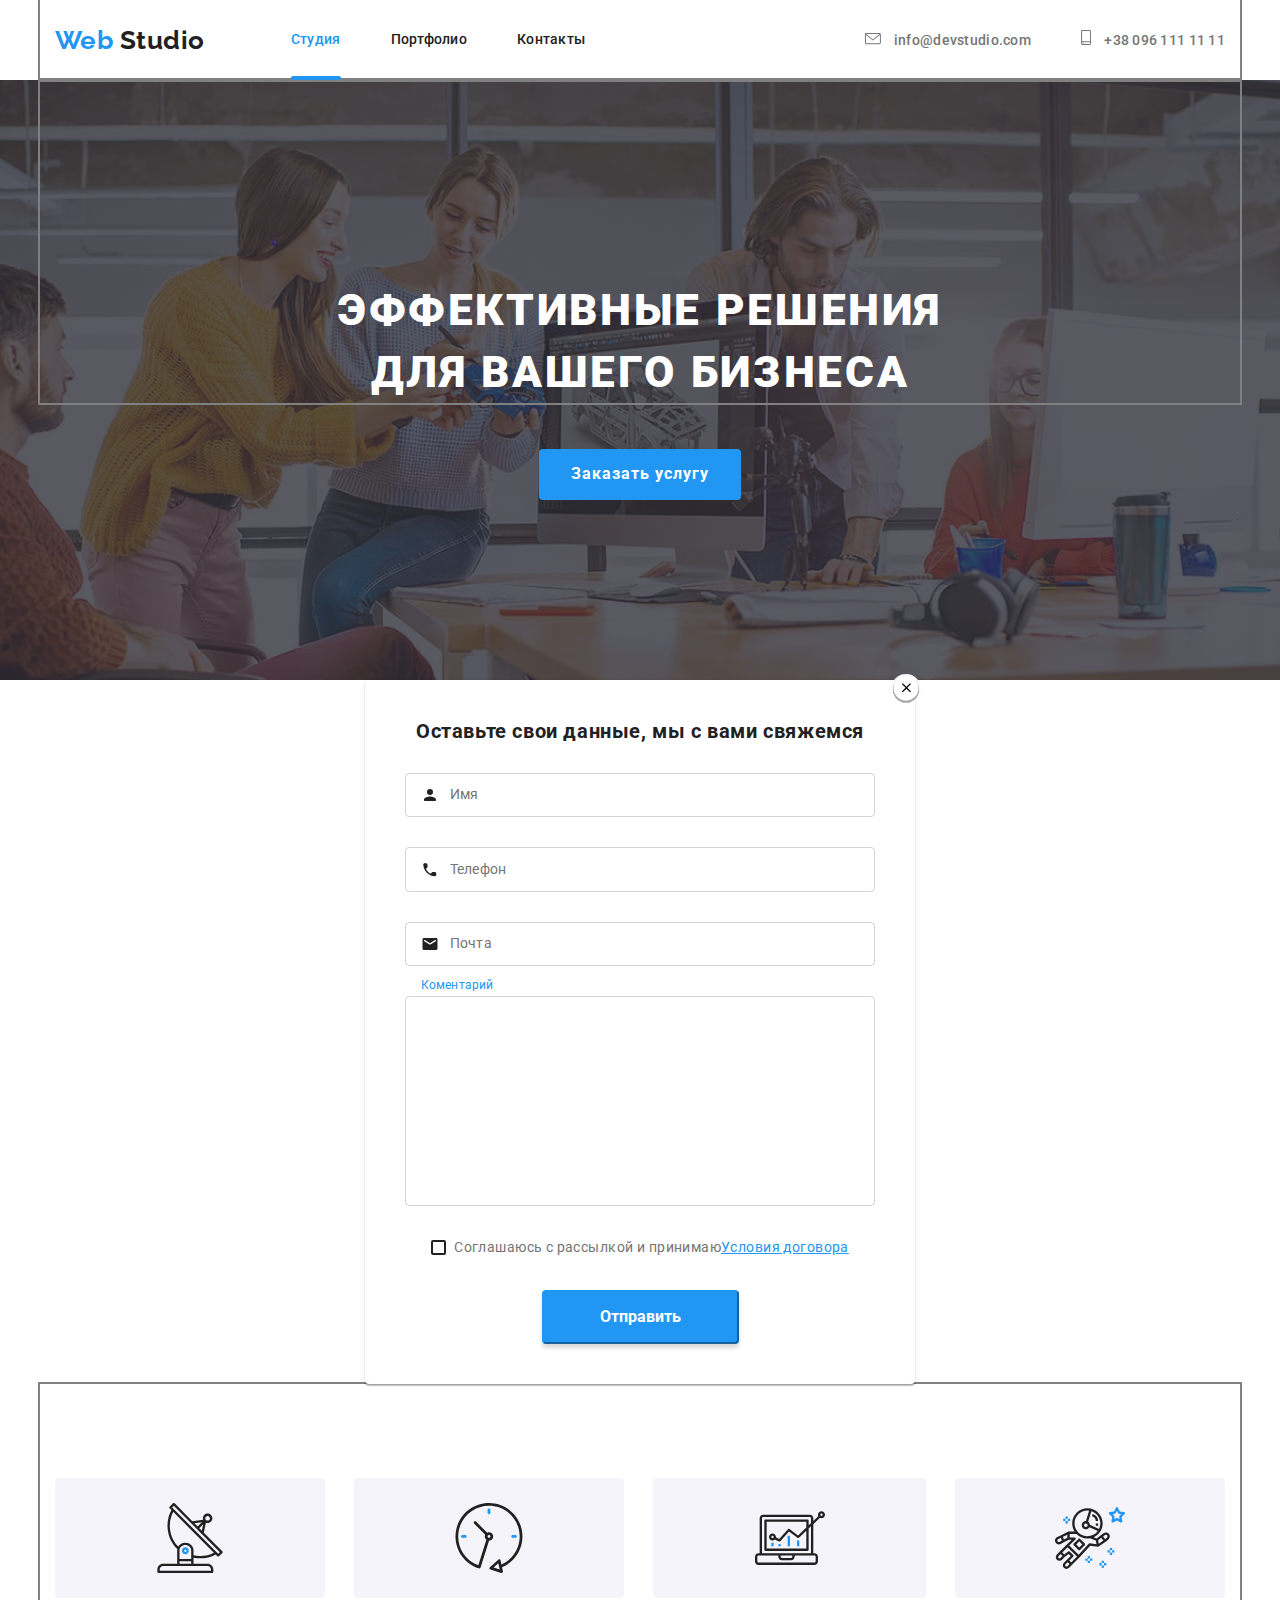
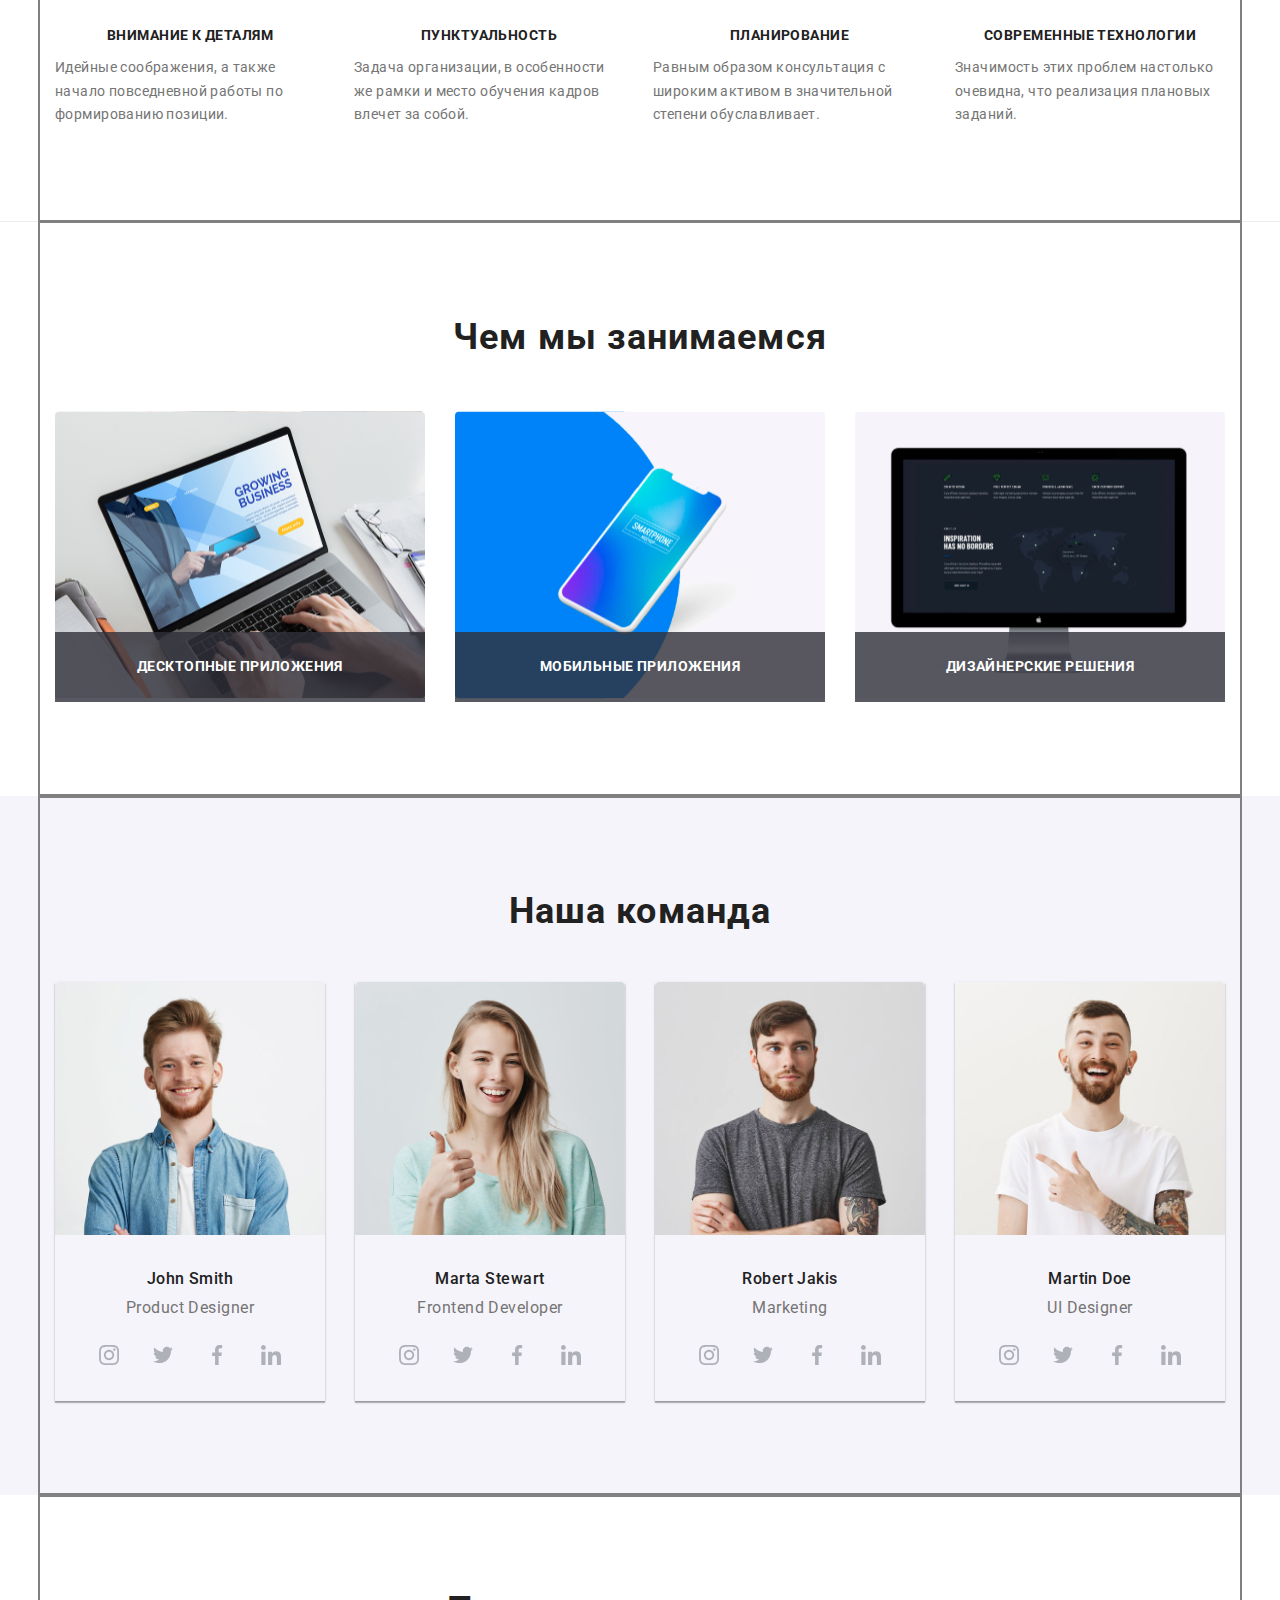
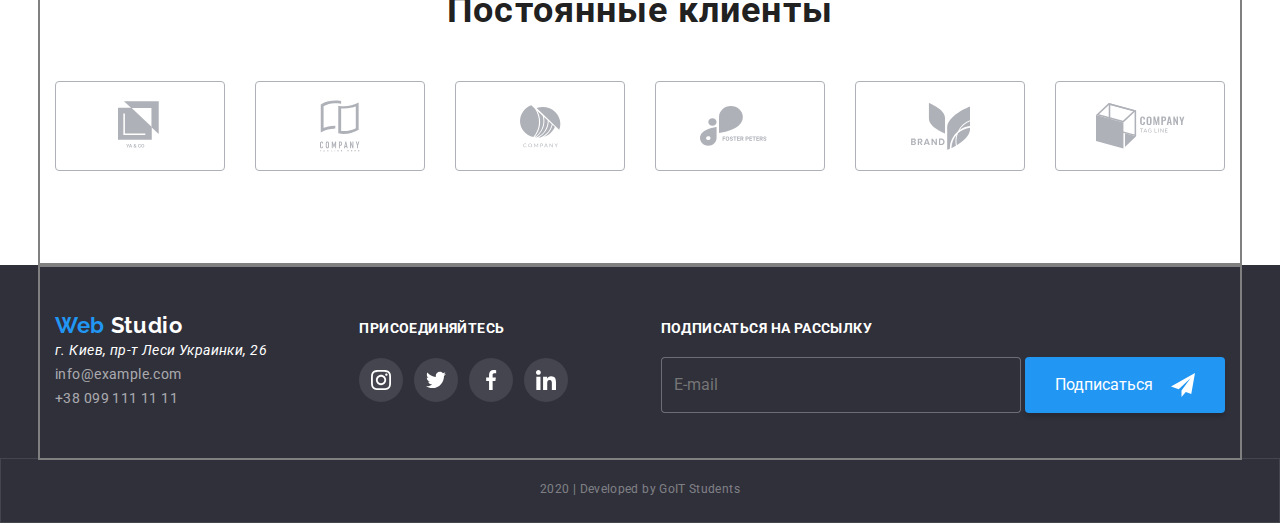
==== commit be92ad35: "hw completed" ====
--- a/index.html
+++ b/index.html
@@ -71,16 +71,11 @@
       <!-- форма для связи -->
 
       <form class="form">
+        <button class="form-close"></button>
         <p class="form-title">Оставьте свои данные, мы с вами свяжемся</p>
 
         <label class="form-field">
-          <input
-            type="text"
-            name="name"
-            id="name"
-            class="form-input"
-            placeholder=" "
-          />
+          <input type="text" name="name" class="form-input" placeholder=" " />
           <span class="form-label">Имя</span>
           <svg
             width="18"
@@ -95,13 +90,7 @@
         </label>
 
         <label class="form-field">
-          <input
-            type="tel"
-            name="tel"
-            id="tel"
-            class="form-input"
-            placeholder=" "
-          />
+          <input type="tel" name="tel" class="form-input" placeholder=" " />
           <span class="form-label">Телефон</span>
           <svg
             class="form-icon"
@@ -116,13 +105,7 @@
         </label>
 
         <label class="form-field">
-          <input
-            type="email"
-            name="mail"
-            id="mail"
-            class="form-input"
-            placeholder=" "
-          />
+          <input type="email" name="mail" class="form-input" placeholder=" " />
           <span class="form-label">Почта</span>
           <svg
             class="form-icon"
@@ -137,18 +120,20 @@
         </label>
 
         <label class="form-comment">
-          <textarea name="comment" id="comment" rows="10" class="textarea">
+          <textarea name="comment" rows="10" class="textarea" placeholder=" ">
           </textarea>
           <span class="comment">Коментарий</span>
         </label>
 
-        <div class="form-checkbox">
-          <input type="checkbox" name="policy" id="policy" class="checkbox" />
-          <label for="policy" class="policy"
-            >Соглашаюсь с рассылкой и принимаю
-            <a href="" class="policy-link">Условия договора</a>
-          </label>
-        </div>
+        <label class="form-checkbox">
+          <input type="checkbox" name="checkbox" class="checkbox" />
+
+          <span class="check-icon"></span>
+          Соглашаюсь с рассылкой и принимаю
+          <a href="" class="policy-link">
+            Условия договора
+          </a>
+        </label>
 
         <div class="form-submit">
           <button type="submit" class="submit">Отправить</button>
@@ -566,11 +551,12 @@
                 class="e-mail"
               />
               <!-- <a href="" class="footer-btn list"> </a>-->
-              <button type="submit" class="footer-btn list">Подписаться</button>
-
-              <svg class="icon-send">
-                <use href="./images/symbol-defs.svg#icon-send"></use>
-              </svg>
+              <button type="submit" class="footer-btn list">
+                Подписаться
+                <svg class="icon-send">
+                  <use href="./images/symbol-defs.svg#icon-send"></use>
+                </svg>
+              </button>
             </form>
           </div>
         </div>
--- a/css/style.css
+++ b/css/style.css
@@ -245,20 +245,39 @@
 /* communication form */
 
 .form {
-  /* position: absolute; */
+  position: relative;
   margin-left: auto;
   margin-right: auto;
   padding: 40px;
 
   width: 550px;
-
-  /* left: 536px;
-  top: 221px; */
 
   background: #ffffff;
   box-shadow: 0px 2px 1px rgba(0, 0, 0, 0.2), 0px 1px 1px rgba(0, 0, 0, 0.14),
     0px 1px 3px rgba(0, 0, 0, 0.12);
   border-radius: 4px;
+}
+
+.form-close {
+  display: flex;
+  position: absolute;
+  top: 0;
+  right: 0;
+  transform: translate(20%, -20%);
+
+  width: 30px;
+  height: 30px;
+  padding: 0;
+
+  cursor: pointer;
+
+  border: none;
+  border-radius: 50%;
+
+  background-color: #fff;
+  background-image: url(../images/close-icon.svg);
+  background-repeat: no-repeat;
+  background-size: contain;
 }
 
 .form-title {
@@ -344,6 +363,8 @@
   transform: translate(-32px, -40px);
 }
 
+/* comment */
+
 .form-comment {
   display: block;
   position: relative;
@@ -351,17 +372,22 @@
 }
 
 .textarea {
+  display: flex;
   position: relative;
-  margin: 0;
   width: 100%;
-
+  padding: 12px 16px 12px 16px;
+
+  font: inherit;
   border: none;
   border: 1px solid rgba(33, 33, 33, 0.2);
   background-color: transparent;
   outline: none;
   border-radius: 4px;
-
   transition: border 250ms cubic-bezier(0.4, 0, 0.2, 1);
+}
+
+.textarea:focus {
+  border: 1px solid #2196f3;
 }
 
 .comment {
@@ -376,7 +402,7 @@
 
   color: #757575;
 
-  transform: translateY(-30px);
+  transform: translateY(12px 16px);
   transition: transform 250ms cubic-bezier(0.4, 0, 0.2, 1);
 }
 
@@ -390,16 +416,14 @@
   transform: translateY(-30px);
 }
 
-.textarea:focus {
-  border: 1px solid #2196f3;
-}
-
 .form-checkbox {
+  position: relative;
+  display: flex;
   text-align: center;
   margin-bottom: 30px;
-}
-
-.policy {
+  align-items: center;
+  justify-content: center;
+
   font-weight: 400;
   font-size: 14px;
   line-height: 1.7;
@@ -407,6 +431,34 @@
   letter-spacing: 0.03em;
 
   color: #757575;
+}
+
+.checkbox {
+  position: absolute;
+  -webkit-appearance: none;
+  -moz-appearance: none;
+
+  background-color: #fff;
+
+  transition: border-color 250ms cubic-bezier(0.4, 0, 0.2, 1);
+}
+
+.check-icon {
+  display: block;
+
+  width: 15px;
+  height: 15px;
+  border: 2px solid #212121;
+  border-radius: 2px;
+  margin-right: 8px;
+}
+
+.checkbox:checked + .check-icon {
+  background-color: #2196f3;
+  background-image: url(../images/icon-check.svg);
+  background-size: contain;
+  background-origin: border-box;
+  border-color: #2196f3;
 }
 
 .policy-link {
@@ -829,34 +881,41 @@
 .footer-form {
   margin-top: 20px;
 }
+
 .e-mail {
   width: 360px;
-  height: 50px;
+  padding: 18px 12px;
+
+  color: #757575;
 
   background: #2f303a;
 
   border: 1px solid rgba(255, 255, 255, 0.3);
 
-  box-shadow: 0px 4px 4px rgba(0, 0, 0, 0.15);
+  /* box-shadow: 0px 4px 4px rgba(0, 0, 0, 0.15); */
   border-radius: 4px;
 }
 
 .footer-btn {
-  /* position: relative; */
-  width: 200px;
-  height: 50px;
-
-  padding: 10px 29px;
-
+  display: inline-flex;
+  min-width: 200px;
+
+  align-items: center;
+  justify-content: space-between;
+  border: none;
+  padding: 16px 30px;
+  color: #fff;
   background: #2196f3;
   box-shadow: 0px 4px 4px rgba(0, 0, 0, 0.15);
   border-radius: 4px;
+  font: inherit;
+  cursor: pointer;
 }
 
 .icon-send {
-  /* position: absolute;
-  top: 13px;
-  right: 29px; */
+  /* position: absolute; */
+  display: inline-block;
+
   width: 24px;
   height: 24px;
 
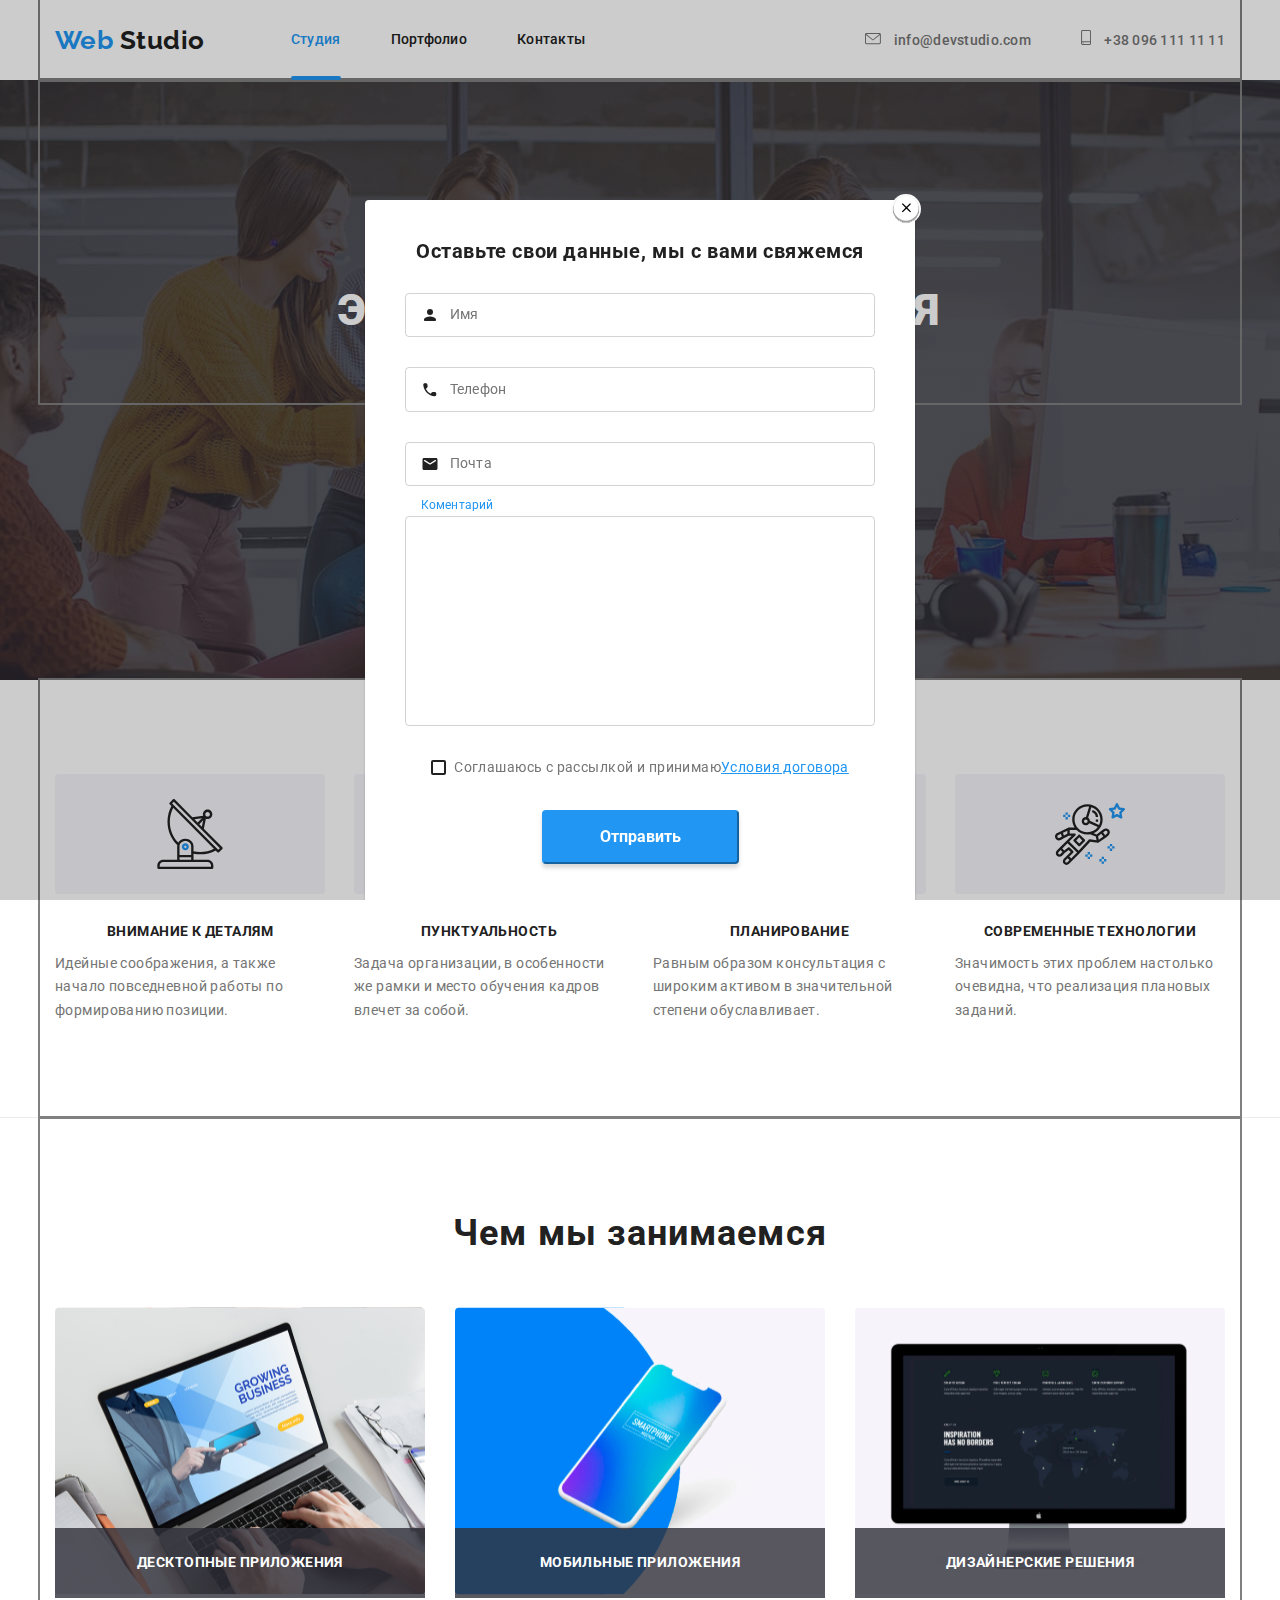
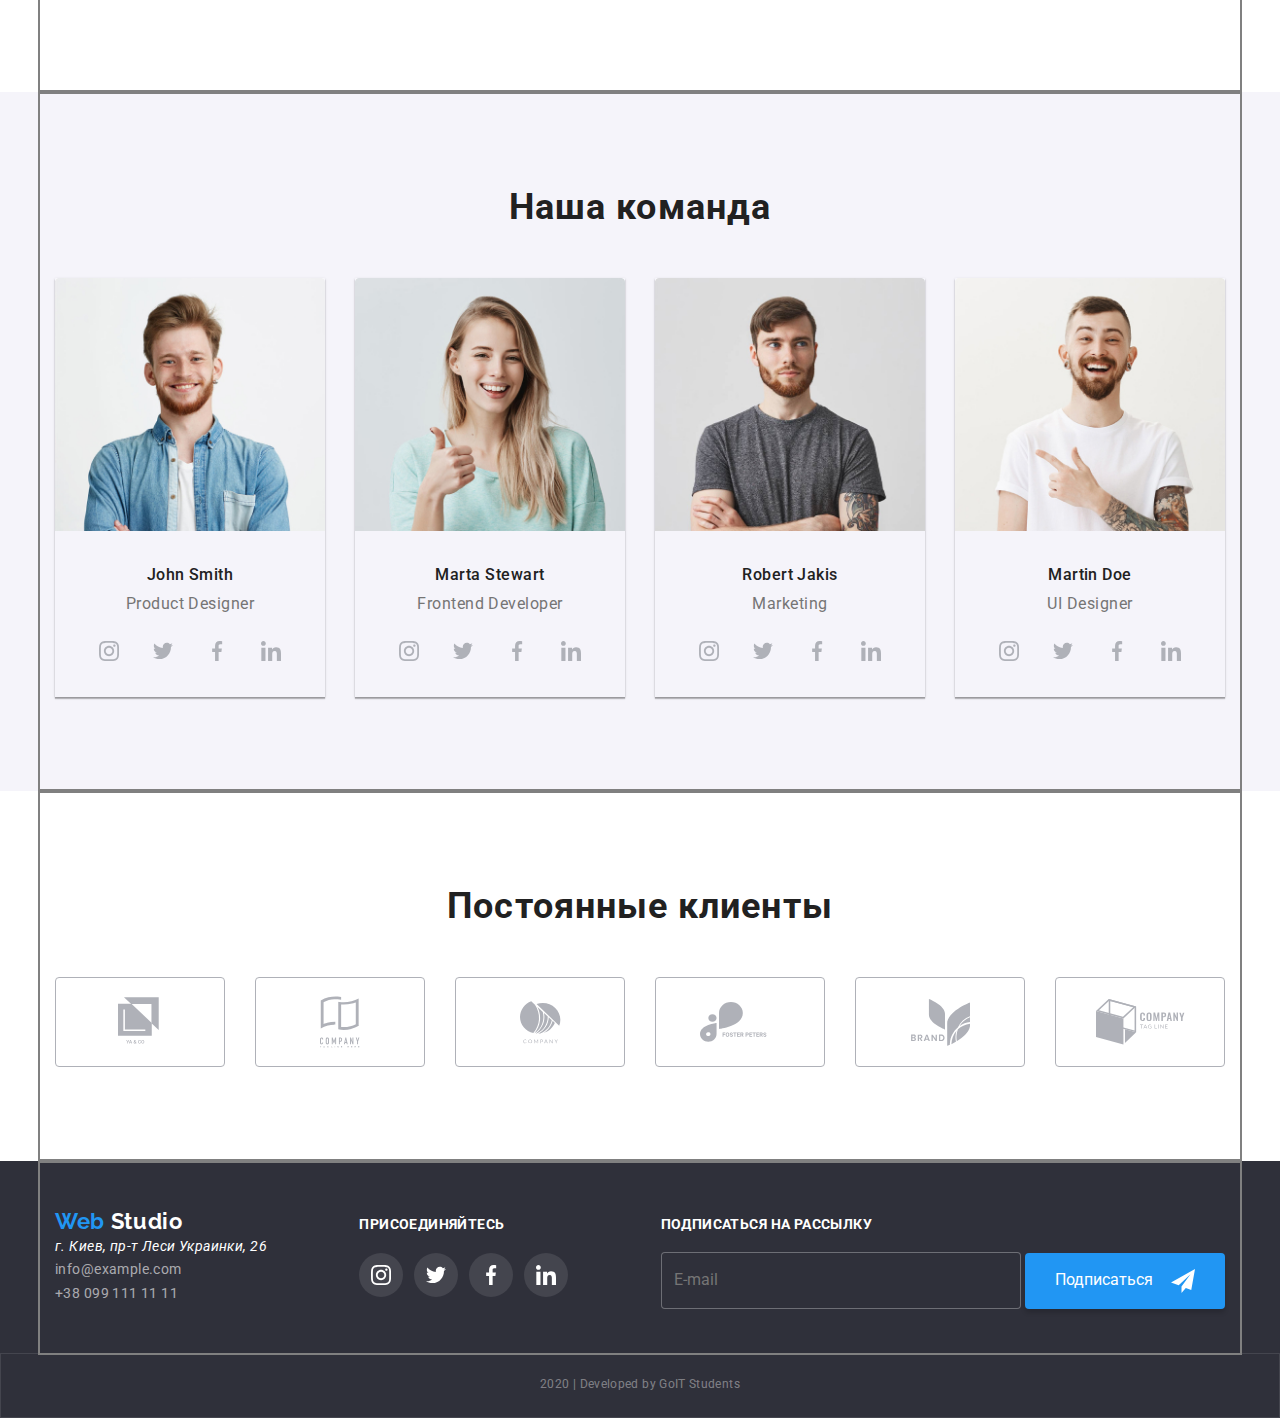
==== commit a23798e6: "add backdrop" ====
--- a/index.html
+++ b/index.html
@@ -63,82 +63,88 @@
             </h1>
           </div>
           <a href="" class="hero-link list"
-            ><span class="hero-btn">Заказать услугу</span></a
+            ><span class="hero-btn data-modal-open">Заказать услугу</span></a
           >
         </div>
       </section>
 
       <!-- форма для связи -->
-
-      <form class="form">
-        <button class="form-close"></button>
-        <p class="form-title">Оставьте свои данные, мы с вами свяжемся</p>
-
-        <label class="form-field">
-          <input type="text" name="name" class="form-input" placeholder=" " />
-          <span class="form-label">Имя</span>
-          <svg
-            width="18"
-            height="18"
-            xmlns="http://www.w3.org/2000/svg"
-            class="form-icon"
-          >
-            <path
-              d="M9 9a3 3 0 100-6 3 3 0 100 6zm0 1.5c-2.003 0-6 1.005-6 3v.75c0 .412.337.75.75.75h10.5c.412 0 .75-.338.75-.75v-.75c0-1.995-3.998-3-6-3z"
+      <div class="backdrop backdrop-hidden" data-modal>
+        <form class="form" autocomplete="off">
+          <button class="form-close data-modal-close"></button>
+          <p class="form-title">Оставьте свои данные, мы с вами свяжемся</p>
+
+          <label class="form-field">
+            <input type="text" name="name" class="form-input" placeholder=" " />
+            <span class="form-label">Имя</span>
+            <svg
+              width="18"
+              height="18"
+              xmlns="http://www.w3.org/2000/svg"
+              class="form-icon"
+            >
+              <path
+                d="M9 9a3 3 0 100-6 3 3 0 100 6zm0 1.5c-2.003 0-6 1.005-6 3v.75c0 .412.337.75.75.75h10.5c.412 0 .75-.338.75-.75v-.75c0-1.995-3.998-3-6-3z"
+              />
+            </svg>
+          </label>
+
+          <label class="form-field">
+            <input type="tel" name="tel" class="form-input" placeholder=" " />
+            <span class="form-label">Телефон</span>
+            <svg
+              class="form-icon"
+              width="18"
+              height="18"
+              xmlns="http://www.w3.org/2000/svg"
+            >
+              <path
+                d="M13.996 11.123l-1.838-.21a1.441 1.441 0 00-1.187.412l-1.332 1.332a10.888 10.888 0 01-4.769-4.77L6.21 6.55a1.44 1.44 0 00.413-1.187l-.21-1.824a1.448 1.448 0 00-1.44-1.28H3.72c-.818 0-1.498.68-1.448 1.498.384 6.18 5.326 11.115 11.5 11.499.817.05 1.498-.63 1.498-1.448v-1.252a1.434 1.434 0 00-1.274-1.432z"
+              />
+            </svg>
+          </label>
+
+          <label class="form-field">
+            <input
+              type="email"
+              name="mail"
+              class="form-input"
+              placeholder=" "
             />
-          </svg>
-        </label>
-
-        <label class="form-field">
-          <input type="tel" name="tel" class="form-input" placeholder=" " />
-          <span class="form-label">Телефон</span>
-          <svg
-            class="form-icon"
-            width="18"
-            height="18"
-            xmlns="http://www.w3.org/2000/svg"
-          >
-            <path
-              d="M13.996 11.123l-1.838-.21a1.441 1.441 0 00-1.187.412l-1.332 1.332a10.888 10.888 0 01-4.769-4.77L6.21 6.55a1.44 1.44 0 00.413-1.187l-.21-1.824a1.448 1.448 0 00-1.44-1.28H3.72c-.818 0-1.498.68-1.448 1.498.384 6.18 5.326 11.115 11.5 11.499.817.05 1.498-.63 1.498-1.448v-1.252a1.434 1.434 0 00-1.274-1.432z"
-            />
-          </svg>
-        </label>
-
-        <label class="form-field">
-          <input type="email" name="mail" class="form-input" placeholder=" " />
-          <span class="form-label">Почта</span>
-          <svg
-            class="form-icon"
-            width="18"
-            height="18"
-            xmlns="http://www.w3.org/2000/svg"
-          >
-            <path
-              d="M15 3H3c-.825 0-1.492.675-1.492 1.5l-.008 9c0 .825.675 1.5 1.5 1.5h12c.825 0 1.5-.675 1.5-1.5v-9c0-.825-.675-1.5-1.5-1.5zm-.3 3.188L9.398 9.502a.759.759 0 01-.796 0L3.3 6.188a.637.637 0 11.675-1.08L9 8.25l5.025-3.143a.637.637 0 11.675 1.08z"
-            />
-          </svg>
-        </label>
-
-        <label class="form-comment">
-          <textarea name="comment" rows="10" class="textarea" placeholder=" ">
-          </textarea>
-          <span class="comment">Коментарий</span>
-        </label>
-
-        <label class="form-checkbox">
-          <input type="checkbox" name="checkbox" class="checkbox" />
-
-          <span class="check-icon"></span>
-          Соглашаюсь с рассылкой и принимаю
-          <a href="" class="policy-link">
-            Условия договора
-          </a>
-        </label>
-
-        <div class="form-submit">
-          <button type="submit" class="submit">Отправить</button>
-        </div>
-      </form>
+            <span class="form-label">Почта</span>
+            <svg
+              class="form-icon"
+              width="18"
+              height="18"
+              xmlns="http://www.w3.org/2000/svg"
+            >
+              <path
+                d="M15 3H3c-.825 0-1.492.675-1.492 1.5l-.008 9c0 .825.675 1.5 1.5 1.5h12c.825 0 1.5-.675 1.5-1.5v-9c0-.825-.675-1.5-1.5-1.5zm-.3 3.188L9.398 9.502a.759.759 0 01-.796 0L3.3 6.188a.637.637 0 11.675-1.08L9 8.25l5.025-3.143a.637.637 0 11.675 1.08z"
+              />
+            </svg>
+          </label>
+
+          <label class="form-comment">
+            <textarea name="comment" rows="10" class="textarea" placeholder=" ">
+            </textarea>
+            <span class="comment">Коментарий</span>
+          </label>
+
+          <label class="form-checkbox">
+            <input type="checkbox" name="checkbox" class="checkbox" />
+
+            <span class="check-icon"></span>
+            Соглашаюсь с рассылкой и принимаю
+            <a href="" class="policy-link">
+              Условия договора
+            </a>
+          </label>
+
+          <div class="form-submit">
+            <button type="submit" class="submit">Отправить</button>
+          </div>
+        </form>
+      </div>
 
       <!--section soft-tech skils-->
       <section class="skills">
@@ -564,5 +570,6 @@
         <p class="footer-copyright list">2020 | Developed by GoIT Students</p>
       </section>
     </footer>
+    <script src="./js/modal.js"></script>
   </body>
 </html>
--- a/css/style.css
+++ b/css/style.css
@@ -242,10 +242,33 @@
   letter-spacing: 0.06em;
 }
 
+/* backdrop */
+
+.backdrop {
+  position: fixed;
+
+  top: 0;
+  left: 0;
+
+  width: 100%;
+  height: 100%;
+  background-color: rgba(0, 0, 0, 0.2);
+  overflow: hidden;
+  z-index: 3;
+  opacity: 1;
+  transition: opacity 250ms cubic-bezier(0.4, 0, 0.2, 1);
+}
+
+/* .backdrop-hidden {
+  opacity: 0;
+} */
+
 /* communication form */
 
 .form {
   position: relative;
+  top: 200px;
+
   margin-left: auto;
   margin-right: auto;
   padding: 40px;
